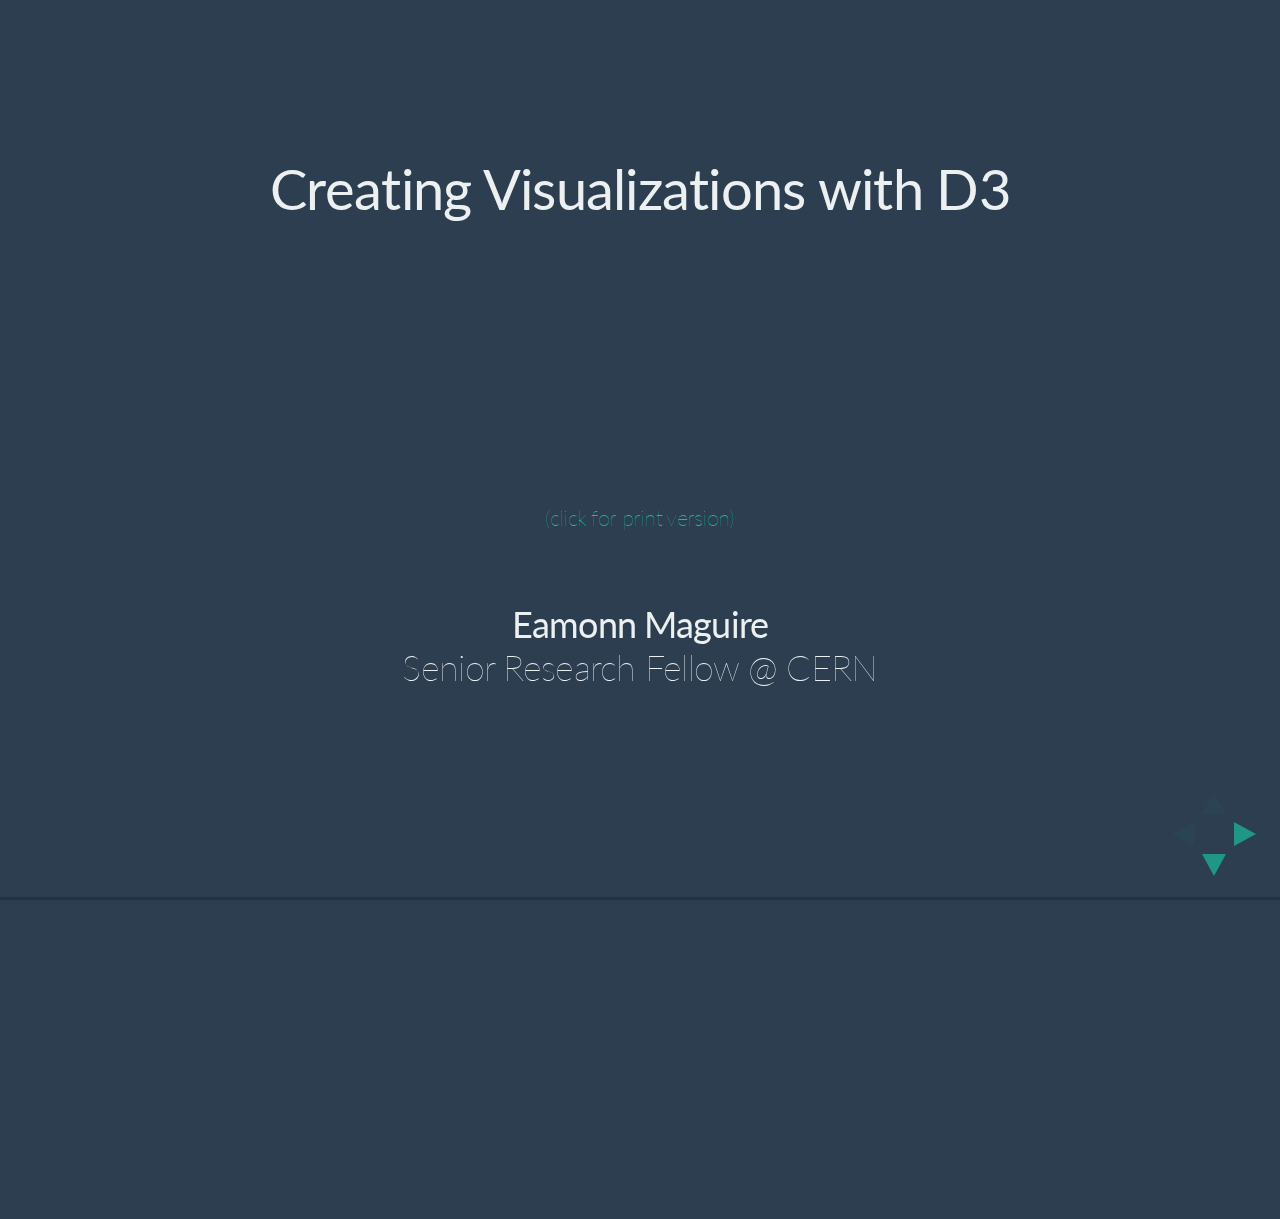
==== index.html @ dde750b1 "lots of refactoring on old javascript so that its 'modularised'." ====
<!DOCTYPE html>
<html lang="en" xmlns="http://www.w3.org/1999/html">

<head>
    <meta charset="utf-8">

    <title>Visual Analytics - Lecture 2</title>

    <meta name="viewport" content="width=device-width, initial-scale=1.0, maximum-scale=1.0, user-scalable=no">

    <link rel="stylesheet" href="assets/css/reveal.min.css">
    <link rel="stylesheet" href="assets/css/default.css" id="theme">
    <link rel="stylesheet" href="assets/css/zenburn.css">
    <link rel="stylesheet" href="assets/css/vis.style.css">


    <style type="text/css">
        .axis {
            fill: none;
            stroke: #ff2f1;
            stroke-width: 1px;
        }

        text {
            stroke: none;
            fill: #fff;
            font-size: 9px;
        }

        .label {
            fill: #414241;
        }

        .node {
            cursor: pointer;
        }

        .selected {
            stroke: #ff2f1;
            stroke-width: 1px;
        }

        .dot {
            cursor: pointer;
        }

        p {
            font-size: .8em;
        }

    </style>
</head>

<body>
<div class="reveal">
    <div class="slides">
        <section>
            <section id="start">
                <h3>Creating Visualizations with D3
                </h3>

                <div id="slide1_graph" style="width: 500px; height: 270px; margin: 0 auto;">
                </div>

                <p id="click-for-print"><a href="lecture.html?print-pdf" target="_new"><small>(click for print version)</small></a></p>
                <div>
                    <br>
                </div>
                <div>Eamonn Maguire
                    <p>Senior Research Fellow @ CERN</p>
                </div>

            </section>

            <section>
                <h3>Who am I?</h3>

                <div style="font-size:0.8em">
                    <div style="width:100%;">
                        <img src="http://www.oerc.ox.ac.uk/sites/default/files/styles/person/public/people/eamonn.jpg?itok=tiOc0xrj">

                        <p><b>Eamonn Maguire</b></p>

                        <p>BSc Computer Science, MRes Bioinformatics, DPhil in Computer Science</p>

                        <p style="font-weight: lighter;">Previously at EMBL-EBI and Oxford University</p><br/>
                        <p style="font-weight: lighter;">Have a design consultancy company called Antarctic Design</p>
                    </div>
                </div>
            </section>
        </section>
        <section id="outline">
            <h3>Outline</h3>

                <br/>

                <div class="pull-left" style="width: 48%; text-align: left">
                    <h3 class="absolute-element">
                        Some basics</h3>
                    <br/>
                    <ul>
                        <li>What is D3?</li>
                        <li>Getting started with HTML, CSS, JS, and SVG</li>
                        <li>Debugging</li>
                    </ul>
                </div>

                <div class="pull-right" style="width: 48%; text-align: left">
                    <h3>More Advanced</h3>
                    <br/>
                    <ul>
                        <li>D3.js - Fundamentals</li>
                        <li>Loading Data</li>
                        <li>Processing Data</li>
                        <li>Zooming, Brushing, Linking</li>
                        <li>Multidimensional Data Vis</li>
                        <li>Network Vis</li>
                        <li>Geo Vis</li>
                    </ul>

                </div>

        </section>
        <section id="whatis-d3">
            <h3>Introducing D3</h3>

            <div style="text-align: left;">
                <p>D3 (Data-Driven Documents):</p>
                <ul>
                    <li>A JavaScript library that utilizes SVG, HTML, and CSS for creating data visualization on the
                        web
                    </li>
                    <li>Created by <a href="http://bost.ocks.org/mike/" target="_blank">Mike Bostock</a>, <a
                            href="http://vadim.ogievetsky.com/" target="_blank">Vadim Ogievetsky</a>, and <a
                            href="http://homes.cs.washington.edu/~jheer/" target="_blank">Jeff Heer</a></li>
                    <li>With D3, you can:</li>
                    <ul>
                        <li>Easily load your data into the browser</li>
                        <li>Inspect and manipulate your data through the Document Object Model (DOM)</li>
                        <li>Include interaction and animation in your visualization easily</li>
                    </ul>
                    <li>Download the latest version of D3 (<a href="http://d3js.org/"
                                                              target="_blank">http://d3js.org/</a>)
                    </li>
                </ul>
            </div>
        </section>
        <section id="gettingstarted-html">
            <section>
                <h3>Getting Started: HTML</h3>

                <div style="text-align: left;">
                    <p>HTML (Hypertext Markup Language):</p>
                    <ul>
                        <li>Is used to structure content for web browsers</li>
                        <li>Saved as plain text file with <i>.html</i> extension</li>
                        <li>Many different revisions of the HTML standard</li>
                        <li>HTML5 is the current revision</li>
                        <li>The DOCTYPE declaration defines the document type:
                            <ul>
                                <li><code>&lt;!DOCTYPE html&gt;</code> is the doctype for HTML5</li>
                            </ul>
                        </li>
                        <li>"Mark up" content to specify <i>semantic structure</i> by adding <i>tags</i> to create
                            <i>elements</i>
                        </li>
                    </ul>
                </div>
            </section>
            <section>
                <h3>HTML Elements and Attributes</h3>

                <div style="text-align: left;">
                    <ul>
                        <li>Elements are entities for structuring the HTML documents</li>
                        <li>Most of the elements are defined with a <i>start tag</i>, an <i>end tag</i>, and the content
                            in between
                        </li>
                    </ul>
                    <pre><code data-trim>&lt;element&gt;Content in between&lt;/element&gt; &lt;!-- Element with closing
                        tag --&gt;</code></pre>
                    <ul>
                        <li>For example:</li>
                    </ul>
                    <pre><code data-trim>&lt;h1&gt;Hello World!&lt;/h1&gt;</code></pre>
                    <ul>
                        <li>Elements can have attributes to provide extra information about them</li>
                        <li>The attributes are defined in the <i>start tag</i> and are in <i>name</i>/<i>value</i>
                            pairs:
                            <b>name = "value"</b></li>
                        <li>For example:</li>
                    </ul>
                    <pre><code data-trim>&lt;h1 class="myStyle"&gt;Hello World!&lt;/h1&gt;</code></pre>
                </div>
            </section>
            <section>
                <h3>Example: HTML</h3>
    <pre><code data-trim style="max-height: 100%">&lt;!DOCTYPE html&gt;
&lt;html&gt;
&lt;!-- The content between the &lt;html&gt; and &lt;/html&gt; describes the web page --&gt;
&lt;head&gt;
    &lt;!-- &lt;head&gt;&lt;/head&gt; handles all the head elements --&gt;
    &lt;!-- &lt;head&gt;&lt;/head&gt; also provides the information about the page --&gt;
    &lt;!-- Tags that can be inside &lt;head&gt; element: &lt;title&gt;, &lt;style&gt;, &lt;meta&gt;, &lt;link&gt;,
    &lt;script&gt;, &lt;noscript&gt;, &lt;base&gt; --&gt;
    &lt;!-- &lt;title&gt;&lt;/title&gt; gives the title of the page --&gt;
    &lt;title&gt;Visual Analytics&lt;/title&gt;
&lt;/head&gt;
&lt;body&gt;
    &lt;!-- The content between the &lt;body&gt; and &lt;/body&gt; is the visible page content --&gt;
    &lt;h1&gt;Visual Analytics&lt;/h1&gt;
    &lt;p class="desc"&gt;Examples of &lt;em&gt;visualisation&lt;/em&gt;:&lt;/p&gt;
    &lt;!-- Valid class or id: Must start with a letter and can be followed by letter, digits, hypens, and underscores --&gt;
    &lt;div id="iAmUnique1" class="desc"&gt;
        &lt;ul&gt;
            &lt;li&gt;Parallel coordinates&lt;/li&gt;
            &lt;li&gt;Scatter plots&lt;/li&gt;
        &lt;/ul&gt;
    &lt;/div&gt;
&lt;/body&gt;
&lt;/html&gt;</code></pre>
            </section>
            <section>
                <h3>Example: HTML</h3>
                <img src="assets/img/gettingStartedHtml.png" height="450px"/>
            </section>
        </section>
        <section id="gettingstarted-dev-tools">
            <section>
                <h3>Getting Started: Developer Tools</h3>

                <div style="text-align: left;">
                    <ul>
                        <li>Nowadays, every modern-day browser has built-in developer tools</li>
                        <li>Examples: Chrome, Firefox, Safari, etc.</li>
                        <li>Can view source code of an HTML page by right-click on the page then select <i>View page
                            source</i>
                            (e.g. Chrome and Safari)
                        </li>
                        <li>See the DOM by the <i>inspecting</i> the element</li>
                        <li>For example in Chrome or Safari, right-click on the page then select <i>Inspect element</i>
                        </li>
                    </ul>
                </div>
            </section>
            <section>
                <h3>Example: Developer Tools</h3>
                <img src="assets/img/developer-tool.png" height="770px"/>
            </section>
        </section>
        <section id="gettingstarted-dom">
            <section>
                <h3>Getting Started: DOM</h3>

                <div>
                    <p style="text-align: left;">DOM (Document Object Model):</p>

                    <div style="text-align: left;">
                        <ul>
                            <li>Hierarchical structure of HTML</li>
                            <li>Each pair of bracketed tags is an <i>element</i></li>
                            <li>Refer to elements' relative relationships to each other in terms of: parent, child,
                                sibling,
                                ancestor and descendant
                            </li>
                            <li>In the previous example:</li>
                            <ul>
                                <li><code>body</code> is the parent element to its children - <code>h1</code>,
                                    <code>p</code> and
                                    <code>div</code> (which are siblings to each other)
                                </li>
                                <li>And all elements are descendants of <code>html</code></li>
                            </ul>
                        </ul>
                    </div>
                </div>
            </section>
            <section>
                <h3>Example: DOM</h3>
                <img src="assets/img/gettingStartedDom.png" height="650px"/>
            </section>
        </section>
        <section id="gettingstarted-css">
            <section>
                <h3>Getting Started: CSS</h3>

                <div style="text-align: left;">
                    <p>CSS (Cascading Style Sheets):</p>
                    <ul>
                        <li>The visual representation of the document structure</li>
                        <li>Consists of <i>selectors</i> and <i>properties</i></li>
                    </ul>
<pre><code data-trim>selector {
    property: value;
}

selectorA, selectorB {
    property: value;
}</code></pre>
                    <ul>
                        <li>For example:</li>
                    </ul>
      <pre><code data-trim>p {
    font-size: 24px;
}

h1, .desc {
    color: #F179D1;
    font-weight: bold;
}</code></pre>
                </div>
            </section>
            <section id="css-selectors">
                <h3>CSS-Style Selectors</h3>

                <p style="text-align: left;"><b>Type selectors</b>: match DOM elements with the same name</p>
                <pre><code data-trim>p /* Selects all paragraphs */</code></pre>
                <p style="text-align: left;"><b>Descendant selectors</b>: match elements contained by another elements
                </p>
                <pre><code data-trim>div p /* Selects p elements contained in a div */</code></pre>
                <p style="text-align: left;"><b>Class selectors</b>: match elements of any type assigned to a specific
                    class</p>
					<pre><code data-trim>
.desc /* Selects elements with class "desc" */
.desc.highlight /* Selects hightlighted desc */</code></pre>
                <p style="text-align: left;"><b>ID selectors</b>: match the element with the specific ID</p>
                <pre><code data-trim>#iAmUnique1 /* Selects element with ID "iAmUnique1" */</code></pre>
                <p style="text-align: left;"><b>Combination</b>: combined to target specific elements</p>
                <pre><code data-trim>div.desc /* Selects divs with class "desc" only */</code></pre>
            </section>
            <section id="referencing-styles-1">
                <h3>Referencing Styles</h3>

                <div style="text-align: left;">
                    <p>Three ways to apply CSS styles rules to <b>HTML</b> document:</p>
                    <ul>
                        <li>Embed the CSS in the HTML</li>
                    </ul>
      <pre><code data-trim>
&lt;head&gt;
    &lt;style type="text/css"&gt;
        h1 { font-size: 16px; }
    &lt;/style&gt;
&lt;/head&gt;</code></pre>
                    <ul>
                        <li>For example:</li>
                    </ul>
<pre><code data-trim style="max-height: 100%">&lt;!DOCTYPE html&gt;
&lt;html&gt;
    &lt;head&gt;
        &lt;title&gt;Visual Analytics&lt;/title&gt;
        &lt;!-- Embedding the CSS in the HTML --&gt;
        &lt;style type="text/css"&gt;
            h1 { font-size: 16px; }
        &lt;/style&gt;
    &lt;/head&gt;

    &lt;body&gt;
        &lt;h1&gt;Visual Analytics&lt;/h1&gt;
    &lt;/body&gt;
&lt;/html&gt;</code></pre>
                </div>
            </section>
            <section id="referencing-styles-2">
                <h3>Referencing Styles</h3>

                <div style="text-align: left;">
                    <p>Three ways to apply CSS styles rules to <b>HTML</b> document:</p>
                    <ul>
                        <li>Reference an external stylesheet from the HTML</li>
                    </ul>
        <pre><code data-trim>
&lt;head&gt;
    &lt;link rel="stylesheet" href="style.css"&gt;
&lt;/head&gt;</code></pre>
                    <ul>
                        <li>For example:</li>
                    </ul>
<pre><code data-trim style="max-height: 100%">&lt;!DOCTYPE html&gt;
&lt;html&gt;
    &lt;head&gt;
        &lt;title&gt;Visual Analytics&lt;/title&gt;
        &lt;!-- Reference an external stylesheet from the HTML --&gt;
        &lt;link rel="stylesheet" href="style.css"&gt;
    &lt;/head&gt;
    &lt;body&gt;
        &lt;h1&gt;Visual Analytics&lt;/h1&gt;
    &lt;/body&gt;
&lt;/html&gt;</code></pre>
                </div>
            </section>
            <section id="referencing-styles-3">
                <h3>Referencing Styles</h3>

                <div style="text-align: left;">
                    <p>Three ways to apply CSS styles rules to <b>HTML</b> document:</p>
                    <ul>
                        <li>Attach inline styles</li>
                    </ul>
                    <pre><code data-trim>&lt;h1 style="color: red; font-size: 24px;"&gt;An example of inline style&lt;/h1&gt;</code></pre>
                    <ul>
                        <li>For example:</li>
                    </ul>
<pre><code data-trim style="max-height: 100%">&lt;!DOCTYPE html&gt;
&lt;html&gt;
    &lt;head&gt;
        &lt;title&gt;Visual Analytics&lt;/title&gt;
    &lt;/head&gt;
    &lt;body&gt;
        &lt;!-- Attach inline styles --&gt;
        &lt;h1 style="color: red; font-size: 24px;"&gt;Visual Analytics&lt;/h1&gt;
    &lt;/body&gt;
&lt;/html&gt;</code></pre>
                </div>
            </section>
        </section>
        <section id="gettingstarted-svg">
            <section>
                <h3>Getting Started: SVG</h3>

                <div>
                    <p style="text-align: left;">
                        SVG (Scalable Vector Graphics):</p>

                    <div style="text-align: left;">
                        <ul>
                            <li>A text-based image format that is defined using markup code same as HTML</li>
                            <li>You can include SVG code directly inside any HTML document or</li>
                            <li>Insert it dynamically into the DOM using JavaScript</li>
                            <li>SVG is <b>XML-based</b> therefore all elements must have a closing tag:</li>
                        </ul>
            <pre><code data-trim>&lt;element&gt;&lt;/element&gt; &lt;!-- Element with closing tag --&gt;
&lt;element/&gt; &lt;!-- Element with self-closing tag --&gt;
            </code></pre>
                        <ul>
                            <li>Coordinate system starts at the top-left corner</li>
                        </ul>
                        <svg xmlns="http://www.w3.org/2000/svg" width="600" height="160">
                            <marker id="triangle"
                                    viewBox="0 0 10 10" refX="0" refY="5"
                                    markerUnits="strokeWidth"
                                    markerWidth="4" markerHeight="3"
                                    orient="auto" fill="gray">
                                <path d="M 0 0 L 10 5 L 0 10 z"/>
                            </marker>
                            <svg x="0" y="0">
                                <g transform="translate(100, 10)">
                                    <rect x="10" y="10" width="500" height="150" stroke-width="1" stroke="black"
                                          fill="white"></rect>
                                    <line x1="25" y1="25" x2="450" y2="25" stroke="gray" marker-end="url(#triangle)"
                                          stroke-width="3"></line>
                                    <line x1="25" y1="25" x2="25" y2="120" stroke="gray" marker-end="url(#triangle)"
                                          stroke-width="3"></line>
                                    <circle cx="25" cy="25" r="5" fill="red"></circle>
                                    <text x="30" y="40" font-family="serif" font-size="16" fill="black">0,0</text>
                                </g>
                            </svg>
                        </svg>
                    </div>
                </div>
            </section>
            <section>
                <h3>SVG Elements and Shapes</h3>

                <div style="text-align: left;">
                    <ul>
                        <li>An SVG image begins with <code>&lt;svg&gt;</code> element</li>
                        <li>The width and height of the SVG image can be defined by the width and height attributes</li>
                    </ul>
                    <ul>
                        <li>A simple SVG example:</li>
                    </ul>
                    <br><pre><code data-trim>&lt;svg width="100%" height="100%"&gt;
&lt;rect x="85" y="5" width="40" height="40" fill="rgba(255, 0, 0, 1.0)"&gt;&lt;/rect&gt;
&lt;/svg&gt;</code></pre>
                    <svg width="100%" height="100%">
                        <rect x="50" y="10" width="400" height="120" stroke-width="1" stroke="black"
                              fill="white"></rect>
                        <rect x="100" y="25" width="40" height="40" fill="rgba(255, 0, 0, 1.0)"></rect>
                    </svg>
                </div>
            </section>
            <section>
                <h3>SVG Elements and Shapes</h3>

                <div style="text-align: left;">
                    <ul>
                        <li>Some of the pre-defined shapes in SVG:
                            <ul>
                                <li>Rectangle <code>&lt;rect&gt;</code></li>
                                <li>Circle <code>&lt;circle&gt;</code></li>
                                <li>Ellipse <code>&lt;ellipse&gt;</code></li>
                                <li>Line <code>&lt;line&gt;</code></li>
                                <li>Polyline <code>&lt;polyline&gt;</code></li>
                                <li>Polygon <code>&lt;polygon&gt;</code></li>
                                <li>Path <code>&lt;path&gt;</code></li>
                            </ul>
                        </li>
                        <li>SVG also renders text using <code>&lt;text&gt;</code> element</li>
                        <li>You can group together your SVG shapes using <code>&lt;g&gt;</code> element</li>
                    </ul>
                </div>
            </section>

            <section>
                <h3>Styling SVG Elements and Shapes</h3>

                <div style="text-align: left;">
                    <ul>
                        <li>Default style is black fill with no stroke</li>
                        <li>You can use SVG properties such as <code>fill</code>, <code>stroke</code> and
                            <code>opacity</code> to
                            style your SVG elements and shapes
                        </li>
                        <li>For example using inline styles:</li>
                    </ul>
                    <pre><code>&lt;rect x="85" y="5" width="40" height="40" fill="red" stroke="blue" stroke-width="5" /&gt;</code></pre>
                    <ul>
                        <li>Or through the CSS approach:</li>
                    </ul>
                    <pre><code>&lt;rect x="85" y="5" width="40" height="40" class="mySvgStyle" /&gt;</code></pre>
      <pre><code>.mySvgStyle {
    fill: red;
    stroke: blue;
    stroke-width: 5;
}</code></pre>
                </div>
            </section>
            <section>
                <h3>Example: SVG</h3>

                <div style="text-align: left;">
                    <svg width="800" height="220">
                        <rect x="250" y="10" width="500" height="200" stroke-width="1" stroke="black"
                              fill="white"></rect>
                        <g transform="scale(3) translate(100, 10)">
                            <circle cx="25" cy="25" r="20" fill="rgba(127, 201, 127, 0.7)"
                                    stroke="rgba(127, 201, 127, 0.5)"
                                    stroke-width="5"></circle>
                            <ellipse cx="65" cy="25" rx="35" ry="15" fill="rgba(190, 174, 212, 0.7)"
                                     stroke="rgba(190, 174, 212, 0.5)" stroke-width="5"></ellipse>
                            <rect x="85" y="5" width="40" height="40" fill="rgba(253, 192, 134, 0.7)"
                                  stroke="rgba(253, 192, 134, 0.5)" stroke-width="5"></rect>
                        </g>
                    </svg>
                    <br><pre><code data-trim>&lt;svg width="800" height="220"&gt;
    &lt;!-- The order when the elements are called determines the ordering of the objects --&gt;
    &lt;rect x="250" y="10" width="500" height="200" stroke-width="1" stroke="black" fill="white"&gt;&lt;/rect&gt;
    &lt;!-- &lt;g&gt; groups the shapes together allowing you to transform and style the whole group as a single shape --&gt;
    &lt;g transform="scale(3) translate(100, 10)"&gt;
        &lt;circle cx="25" cy="25" r="20" fill="rgba(127, 201, 127, 0.7)" stroke="rgba(127, 201, 127, 0.5)" stroke-width="5"&gt;&lt;/circle&gt;
        &lt;ellipse cx="65" cy="25" rx="35" ry="15" fill="rgba(190, 174, 212, 0.7)" stroke="rgba(190, 174, 212, 0.5)" stroke-width="5"&gt;&lt;/ellipse&gt;
        &lt;rect x="85" y="5" width="40" height="40" fill="rgba(253, 192, 134, 0.7)" stroke="rgba(253, 192, 134, 0.5)" stroke-width="5"&gt;&lt;/rect&gt;
    &lt;/g&gt;
&lt;/svg&gt;</code></pre>
                </div>
            </section>
        </section>
        <section id="gettingstarted-js">
            <section>
                <h3>Getting Started: JavaScript</h3>

                <div style="text-align: left;">
                    <ul>
                        <li>Scripting language for manipulating the DOM after a page has been loaded in the browser</li>
                        <li>Type the code directly in the JavaScript console or</li>
                        <li>Load the script to the browser using a web page</li>
                        <li>Two ways to reference the scripts:</li>
                        <ul>
                            <li>Directly in the HTML, between two <code>script</code> tags</li>
                        </ul>
            <pre><code data-trim>&lt;body&gt;
    &lt;script type="text/javascript"&gt;
        alert("Hello, world!");
    &lt;/script&gt;
&lt;/body&gt;</code></pre>
                        <ul>
                            <li>Stored in a separate file with a <i>.js</i> suffix, and then referenced in the HTML</li>
                        </ul>
            <pre><code data-trim>&lt;head&gt;
    &lt;title&gt;Page Title&lt;/title&gt;
    &lt;script type="text/javascript" src="script.js"&gt;&lt;/script&gt;
&lt;/head&gt;</code></pre>
                    </ul>
                </div>
            </section>
            <section>
                <h3>Example: JavaScript</h3>
      <pre><code data-trim style="max-height: 100%">/* Declaring a variable of an array of objects */
var myChocolate = [
    {"type": "milk", "cocoa_butter": 15, "quantity": 13 },
    {"type": "sweet", "cocoa_butter": 18, "quantity": 8 }];

/* A function to loop through the array and display the cocoa butter content */
function displayCocoaButter() {
    var index;
    // Loop through the array of objects
    for (index = 0; index < myChocolate.length; index++) {
        /* Create a &lt;p&gt; element */
        var _p = document.createElement("p");
        /* Get the cocoa butter content and add it to the &lt;text&gt; node */
        var _text = document.createTextNode("Cocoa butter content: " + myChocolate[index].cocoa_butter);
        /* Add the created &lt;text&gt; node to the &lt;p&gt; element */
        _p.appendChild(_text);
        /* Add the created &lt;p&gt; element to &lt;body&gt; */
        document.body.appendChild(_p);
    }
}</code></pre>
            </section>
            <section>
                <h3>Example: JavaScript</h3>
                <img src="assets/img/gettingStartedJavaScript.png" height="450px"/>
            </section>

            <section id="js-style">
                <h4>JavaScript Code Style tips</h4>

                <p class="text-small">
                    Generally, I write my code using the 'module' pattern.

<pre><code data-trim style="max-height: 100%">/* visualization module */
var visualization = (function(){
    /* Everything here is private */
    var draw_circles = function(options){// do stuff};
    var draw_rectangles = function(options){// do stuff};

    /* Everything in the return is public, so this is your API */
    return {
        do_vis: function(placement, data_url, options) {
            // my code
        }
    }
})()

/* Call the method */
visualization.do_vis('#myCanvas', '/api/genomes/get?id=1', {'width':100, 'height':100});
/* No one can access your private methods, so the only method you need to ensure always works and stays consistent are your public methods */

</code></pre>
                </p>
            </section>
        </section>

        <section id="d3-fund">
            <h3>D3.js Fundamentals</h3>

        </section>


        <section id="letsdraw">

            <section id="letsdraw-1">
            <h3>Drawing shapes using D3</h3>

            <div class="example-container">
                <div id="dot-plot-1" class="canvas pull-left"></div>
                <div class="explanation pull-right">
      <pre><code data-trim style="max-height: 100%">
var svg = d3.select(placement).append("svg")
    .attr("width", width)
    .attr("height", height)
    .append("g");

svg.append("circle")
    .style("fill", "#27aae1")
    .attr("cx", 40)
    .attr("cy", 50)
    .attr("r", 15);

svg.append("path")
    .attr("d", d3.svg.symbol().size(200).type("cross"))
    .style("fill", "#27aae1")
    .attr("transform", "translate(90,50)");
    ....
</code></pre>
    </div>
            </div>
    </section>

            <section id="letsdraw-rect">
                <h3>Rectangles</h3>

<pre><code>var svg = d3.select("div_id").append("svg").attr({'width':200, 'height':200});
svg.append("rect")
    .attr({'width': 30, 'height':30, 'x': 10, 'y': 10})
    .style({"fill":"white"});
</code></pre>

                <div id="canvas-rectangles" class="canvas">

                </div>
            </section>


            <section id="letsdraw-lines">
                <h3>Lines</h3>

                <ul style="font-size: 16px; list-style: none" class="pull-left">
                    <li>linear
                        <div id="d3-line-linear" style="height: 50px; width: 100px"></div>
                    </li>

                    <li>basis
                        <div id="d3-line-basis" style="height: 50px; width: 100px"></div>
                    </li>

                    <li>basis-open
                        <div id="d3-line-basis-open" style="height: 50px; width: 100px"></div>
                    </li>

                    <li>basis-closed
                        <div id="d3-line-basis-closed" style="height: 50px; width: 100px"></div>
                    </li>


                    </ul>

                <ul style="font-size: 16px; list-style: none" class="pull-left">

                    <li>step-before
                        <div id="d3-line-stepb" style="height: 50px; width: 100px"></div>
                    </li>

                    <li>step-after
                        <div id="d3-line-stepa" style="height: 50px; width: 100px"></div>
                    </li>



                    <li>bundle
                        <div id="d3-line-bundle" style="height: 50px; width: 100px"></div>
                    </li>
                </ul>

                <ul style="font-size: 16px; list-style: none" class="pull-left">
                    <li>cardinal
                        <div id="d3-line-cardinal" style="height: 50px; width: 100px"></div>
                    </li>


                    <li>cardinal-open
                        <div id="d3-line-cardinal-open" style="height: 50px; width: 100px"></div>
                    </li>

                    <li>cardinal-closed
                        <div id="d3-line-cardinal-closed" style="height: 50px; width: 100px"></div>
                    </li>


                </ul>


                <div class="pull-right" style="width: 500px">
                <pre><code>
var line = d3.svg.line()
    .interpolate("basis") // there are many different interpolators
    .x(function (d) {
        return d.x;
    })
    .y(function (d) {
        return d.y;
    });

var svg = d3.select("#canvas-id").append("rect").attr({'width':200, 'height': 200'});
svg.append("path")
    .attr("d", line([{x:0, y:10}, {x:20, y:10}, {x:40, y:40}, {x:60, y:60}]))
    .style({'stroke': 'white', 'stroke-width': 2, 'stroke-linecap': 'round'});

                </code></pre>
                </div>
            </section>

            <section id="letsdraw-ex">
                <h3>Exercise 1</h3>
                <p>Your first exercise.<br/>Draw a house, cat, dog, cell, whatever you want with d3 using rect, circle, path, lines.</p><br/>
                <p>Prize for the most original :)</p>
            </section>

        </section>

        <section id="data-joins">
            <section id="enter-s1">
                <h3>D3: Data Joins</h3>

                <p style="font-size: .8em">Through this piece of code, we can draw a circle. But just one.</p>

                <div id="enter-example-1" class="canvas pull-left"></div>
                <div class="explanation pull-right">
        <pre><code>var svg = d3.select("body").append("svg")
    .attr("width", 400)
    .attr("height", 400)
    .append("g");

svg.append("circle")
    .attr("r", 20)
    .attr("cx", 30)
    .attr("cy", 40)
    .style("fill", "#27aae1");</code></pre>
                </div>
            </section>
            <section id="enter-s2">
                <div id="enter-example-2" class="canvas pull-left"></div>
                <p style="font-size: .8em">But what if we want to draw a circle for every data point?</p>

                <div class="explanation pull-right">
    <pre><code>
var svg = d3.select("body").append("svg")
    .attr("width", 400)
    .attr("height", 400)
    .append("g");

var data = [{x:160, y:190}, {x:30, y:200}, {x:300, y:100}];

svg.selectAll("data-circle").data(data)
    .enter().append("circle")
    .attr("r", 10)
    .attr("cx", function(d) {
        return d.x;
    }).attr("cy", function(d) {
        return d.y;
    }).style("fill", "#F179D1");
    </code></pre>
                </div>
            </section>
            <section id="enter-3">
                <div class="pull-left" style="width:300px">
        <pre><code>
svg.selectAll("data-circle")
    .data(data)
    .enter()
    .append("circle")
    .attr("r", 10)
    .attr("cx", function(d) {
        return d.x;
    })
    .attr("cy", function(d) {
        return d.y;
    })
    .style("fill", "#F179D1");
        </code></pre>
                </div>

                <div class="pull-right" style="width: 600px; text-align: left">
                    <pre><code>svg.selectAll("circle")</code></pre>

                    <p style="font-size: .7em;">How can I select something that doesn't yet exist?</p>

                    <p style="font-size: .7em;">In D3, we are saying <span style="color:#27aae1; font-weight: lighter">"I want all circles to correspond to data"</span>
                        and <span
                                style="color:#27aae1; font-weight: lighter">there will be one circle per data item</span>.
                    </p>


                    <p style="font-size: .7em;">We set the radius of the circle with a value of <span
                            style="color: #27aae1">10</span>.</p>
                    <pre><code>.attr("r", 10)</code></pre>

                    <p style="font-size: .7em;">Here we take the <span style="color: #27aae1">data</span>, <span
                            style="color: #27aae1">enter</span> it and <span style="color: #27aae1">append</span>
                        circles items for each data item.
                    <pre><code>.data(data).enter()</code></pre>
        <pre><code>var data = [{x:160, y:190}, {x:30, y:200}, {x:300, y:100}];
            // d.y accesses the y variable of each data item d
            attr("cy", function(d) { return d.y;})</code></pre>
                    <p style="font-size: .7em;">We can access each individual data item property using a function which
                        can pass through a data element <span style="color: #27aae1">d</span>.
                    </p>
                </div>
            </section>

            <section id="enter-4">
                <h3>The Enter/Update/Exit Pattern</h3>
                <img src="assets/img/d3-enter-exit.png" alt="Enter-Exit-Update" width="600"
                     style="background: none; border: none; box-shadow: none"/>
            </section>

            <section id="enter-5">
                <h3>Enter/update pattern</h3>

                <div class="pull-left" style="width:450px">
        <pre><code data-trim style="max-height: 100%">
var svg = d3.select(placement).append("svg")
    .attr("width", width)
    .attr("height", height)
    .append("g");

update([{x:30, y:60}]);


function update(data) {
    var rect = enter_svg.selectAll("rect")
        .data(data);

    rect.enter().append("rect")
        .style("fill", "#fff")
        .attr("height", 20)
        .attr("width", 0)
        .transition()
           .attr("width", 25);

    rect.attr("x", function(d) { return d.x; })
        .attr("y", function(d) { return d.y; });

    rect.exit().attr("width", 25).transition()
        .attr("width", 0)
        .remove();
}
        </code></pre>
                </div>
                <div class="pull-right" style="width: 500px; text-align: left; font-size: .8em">
                    <div id="update-pattern"></div>
                    We want to:
                    <ul>
                        <li>tell d3 to assign data to rectangle objects;</li>
                        <li>enter our data;</li>
                        <li>update the data that's changed; and</li>
                        <li>exit the join</li>
                    </ul>



                    <div id="enter-example-3" class="canvas"></div>
                </div>
            </section>

            <section id="enter-6">
                <h3>How does D3 know what changed?</h3>
                <div class="pull-left" style="width:450px">
        <pre><code data-trim style="max-height: 100%">
var data = [{id: 1, x: 160, y: 190}, {id: 2, x: 30, y: 200}, {id: 3, x: 200, y: 100}];

var svg = d3.select(placement + " svg g");
    var rect = svg.selectAll("rect")
        .data(data, function(d) {
            return d.id;
        });

    rect.enter().append("rect")
        .style("fill", "#fff")
        .attr("height", 20)
        .attr("width", 0)
        .transition()
            .attr("width", 25);

    rect.attr("x", function (d) {
        return d.x;
    })
    .attr("y", function (d) {
        return d.y;
    });

    rect.exit().attr("width", 25).transition()
        .attr("width", 0)
        .remove();

        </code></pre>
                    </div>

                <div class="pull-right" style="width:450px">
                    <p class="text-small">In the previous example, d3 just looks at the index of the items in the array.</p>
                    <p class="text-small">This is fine, but not enough for more complex use cases where we normally want to provide our own index.</p>
                </div>

        </section>

        </section>


        <section id="plottingdata">
            <h3>An example: Plotting some data</h3>
  <pre><code>var data = [
      {x: 10.0, y: 9.14},
      {x: 15.0, y: 18.14},
      {x: 13.0, y: 28.74},
      {x: 49.0, y: 35.77},
      {x: 11.0, y: 9.26},
      {x: 23.0, y: 18.10},
      {x: 43.0, y: 16.13},
      {x: 65.0, y: 13.10},
      {x: 12.0, y: 19.13},
      {x: 30.0, y: 70.26},
      {x: 25.0, y: 40.74}
      ];</code></pre>

            <p>Data is just an array of dictionary objects.</p>

            <p>Let's plot it...</p>
        </section>
        <section id="basicplot-container">
        <section id="basicplot">
            <h3>First step: plot the data</h3>

            <div class="example-container">
                <div id="dot-plot-2" class="canvas pull-left"></div>
                <div class="explanation pull-right">
    <pre><code>var svg = d3.select(placement).append("svg")
    .attr("width", width)
    .attr("height", height)
    .append("g");

svg.selectAll("circle")
    .data(data)
    .enter().append("circle")
    .attr("class", "dot")
    .attr("cx", function (d) {
        return d.x;
    })
    .attr("cy", function (d) {
        return d.y;
    })
    .attr("r", 5);</code></pre>
                </div>

                <div class="cf"></div>
                <p style="font-size: .8em">Fantastic...but this wouldn't work well if we had X/Y coordinates greater
                    than our
                    canvas size.</p>
            </div>
        </section>
        <section id="exercise-2">
            <h3>Exercise 2</h3>

            <p class="text-small">2.1 - Create a function to load in data from an array, and display circles to represent each point.</p>
            <p class="text-small">2.2 - Allow for updates to the displayed data (pass in a new array).</p>

            <!--<br/>-->
            <!--Tip-->
            <!--<br/>-->
<!--<pre><code>setInterval(-->
    <!--function(){-->
    <!--//updatecode-->
    <!--},-->
    <!--2000) // run this function ever 2000 milliseconds-->
<!--</code></pre>-->
        </section>
        </section>
        <section id="scales">

            <section id="scale-1">
                <h3>Enter Scales...</h3>

                <p>“Scales are functions that map from an input domain to an output range.” Mike Bostock</p>

            </section>

            <section id="scale-quantitative">
                <ol style="list-style: none">
                    <li>Quantitative (see <a href="https://github.com/mbostock/d3/wiki/Quantitative-Scales" target="_blank">here
                        for details</a>)

                        <ol style="margin-left: 90px">
                            <li>Linear
<pre><code>var myScale = d3.scale.linear().domain([0, 1000]).range([0, 100]);
myScale(100); // will output 10</code></pre>
                            </li>
                            <li>Log
<pre><code>var myScale = d3.scale.log().domain([1, 1000]).range([0, 100]);
myScale(100); // will output 66.67</code></pre>
                            </li>
                            <li>Power (creates)
<pre><code>var myScale = d3.scale.pow().domain([1, 1000]).range([0, 100]).exponent(0.5);
myScale(100); // will output 29.39</code></pre></li>
                            <li>Identity

<pre><code>var myScale = d3.scale.pow().domain([1, 1000]).range([0, 100]).exponent(0.5);
myScale(100); // will output 29.39</code></pre></li>
                        </ol>
                    </li>
                </ol>
            </section>

            <section id="scale-other">
                <h3>Other functions</h3>
<pre><code>myScale.nice(); // rounds the first and last value of the domain
myScale.clamp([true]); // ensures that values passed through larger than the domain keep within the range.
myScale.invert(); // for a value in the range, outputs the equivalent domain values
</code></pre>
            </section>

            <section id="scale-quantize">
                <ol style="list-style: none">
                    <li>Quantize
                        <p class="text-small">Much like linear scales but with a discrete range (see <a href="https://github.com/mbostock/d3/wiki/Quantitative-Scales#quantize-scales" target="_blank">here
                            for details</a>).</p>
<pre><code>var myScale = d3.scale.quantize().domain([0, 1]).range(['b', 'i', 'o', 'v', 'i', 's']);
myScale('0'); // will output 'b'

myScale.invertExtent('s'); // returns [0.8333, 1]
</code></pre>
                    </li>

                    <li>Quantile
                        <p class="text-small">Same as quantize, but input domain is assumed to be discrete (see <a href="https://github.com/mbostock/d3/wiki/Quantitative-Scales#quantize-scales" target="_blank">here
                            for details</a>).</p>
<pre><code>var myScale = d3.scale.quantile().domain([0, 1]).range(['b', 'i', 'o', 'v', 'i', 's']);
    myScale('0'); // will output 'b'

    myScale.invertExtent('s'); // returns [0.8333, 1]
</code></pre>
                    </li>
<br/>
                    <li>Threshold
                        <p class="text-small">Much like linear scales but with a discrete range (see <a href="https://github.com/mbostock/d3/wiki/Quantitative-Scales#threshold-scales" target="_blank">here
                            for details</a>).</p>
                        <pre><code>var myScale = d3.scale.threshold().domain([0, 1]).range(['a', 'b', 'c']);
myScale(-1) === 'a';
myScale(0) === 'b';
myScale(1) === 'c';

myScale.invertExtent('a'); // returns [undefined, 0]
</code></pre>
                    </li>

                </ol>
            </section>


            <section id="scale-ordinal">
                <ol style="list-style: none">
                <li>Ordinal (see <a href="https://github.com/mbostock/d3/wiki/Ordinal-Scales" target="_blank">here
                    for details</a>)

                <ol style="margin-left: 90px">
                    <li>e.g. colors d3.scale.category10() creates a scale mapping Strings etc. to a colour e.g.
<pre><code>var colors = d3.scale.category10()
var colourForMe = colors("Visual Analytics"); // will output </code></pre>
                    </li>
                    <li>or define your your range
<pre><code>var myScale = d3.scale.ordinal().domain(["eamonn", "jan").range(["maguire", "aerts"]);
myScale("eamonn"); // will output "maguire"</code></pre>
                    </li>
                </ol>
                    </li>
                    </ol>
                </section>




            <section id="scale-2">
                <h3>Bringing scales in to our plot...</h3>

                <div id="dot-plot-3" class="canvas pull-left"></div>
                <div class="explanation pull-right">
<pre><code data-trim style="max-height: 100%">var margin = {top: 20, right: 20, bottom: 20, left: 30};
var xScale = d3.scale.linear()
    .domain(d3.extent(data, function (d) {
        return d.x;
}))
.range([0, width - margin.left - margin.right]);

var yScale = d3.scale.linear()
    .domain(d3.extent(data, function (d) {
        return d.y;
    }))
.range([height - margin.top - margin.bottom, 0]);

// Now, modify the X and Y positions of
// the circle using the scale...
svg.selectAll("circle")
    .data(data).enter().append("circle")
    .attr("class", "dot")
    .attr("cx", function (d) {
        return xScale(d.x);
    })
    .attr("cy", function (d) {
        return yScale(d.y);
    }).attr("r", 5);</code></pre>
                </div>
                <div class="cf"></div>
                <p style="font-size: .8em">Wouldn't it be great if we now knew something about the value range...</p>
            </section>


            <section id="exercise-3">
                <h3>Exercise 3</h3>

                <p class="text-small">Add scales to your plot from Exercise 2.</p>
            </section>


        </section>
        <section id="axes-container">


            <section id="axes">
                <h3>Enter Axes...</h3>

                <div id="dot-plot-4" class="canvas pull-left"></div>
                <div class="explanation pull-right">
    <pre><code data-trim style="max-height: 100%">var xAxis = d3.svg.axis()
    .scale(xScale)
    .orient("bottom")
    .tickPadding(4);

var yAxis = d3.svg.axis()
    .scale(yScale)
    .orient("left")
    .tickPadding(10);

svg.append("g")
    .attr("class", "x axis")
    .attr("transform", "translate(0," + yScale.range()[0] + ")")
    .call(xAxis);

svg.append("g")
    .attr("class", "y axis")
    .call(yAxis);</code></pre>
                </div>
            </section>

            <section id="exercise-4">
                <h3>Exercise 4</h3>

                <p class="text-small">Add axes to your plot from Exercise 3.</p>
            </section>
        </section>
        <section id="data-loading-example">

            <section>
                <h3>Loading Data</h3>

                <p>Get my data in to D3 from external files.</p>
            </section>
            <section>
                <h3>Loading Data</h3>

                <div style="text-align: left; font-size: .8em">
                    <ul>
                        <li>D3 has a built-in method to help load CSV and JSON files</li>
                        <li>Example of loading CSV data</li>
<pre><code data-trim>
    d3.csv("chocolate.csv", function(csvData) {
    console.log(csvData);
});</code></pre>
                        <li>Example of loading JSON data</li>

<pre><code data-trim>d3.json("chocolate.json", function(jsonData) {
    console.log(jsonData);
});</code></pre>
                        <li>Note: <code>d3.csv()</code> and <code>d3.json()</code> are <i>asynchronous</i> methods,
                            where the rest of your code is executed as your browser waits for the file to be downloaded.
                            <br/><br/>A callback, represented by the <em>function</em> call is what is executed when the
                            data has been retrieved successfully.
                        </li>
                    </ul>
                </div>
            </section>

            <section id="data-loading-1">
                <h3>chocolates.json</h3>

<pre><code>{ "chocolates": [{
    "name": "Dairy Milk",
    "price": 45,
    "rating": 2
    }, ...
]}</code></pre>

                <p>This is how we get access to it... </p>
<pre><code>// this is how we process it
d3.json("assets/data/chocolate.json", function (data) {
    chocolates = data.chocolates;
}</code></pre>
            </section>

            <section id="data-code">
                <h3>Apply This Function</h3>
<pre><code>function loadAndDisplayData(placement, w, h) {
    width = w; height = h;

    d3.select(placement).html("");

    d3.json("assets/data/chocolate.json", function (data) {
        data = data.chocolates;

        var svg = d3.select(placement).append("svg").attr("width", width).attr("height", height).append("g")
            .attr("transform", "translate(" + margins.left + "," + margins.top + ")");

        var xScale = d3.scale.linear()
            .domain(d3.extent(data, function (d) {
                return d.price;
            }))
            .range([0, width - margins.left - margins.right]);

        var yScale = d3.scale.linear()
            .domain(d3.extent(data, function (d) {
                return d.rating;
            }))
            .range([height - margins.top - margins.bottom, 0]);

        var colors = d3.scale.category10();

        var xAxis = d3.svg.axis().scale(xScale).orient("bottom").tickPadding(2);
        var yAxis = d3.svg.axis().scale(yScale).orient("left").tickPadding(2);

        svg.append("g").attr("class", "x axis").attr("transform", "translate(0," + yScale.range()[0] + ")").call(xAxis);
        svg.append("g").attr("class", "y axis").call(yAxis);

        svg.append("text").attr("fill", "#414241").attr("text-anchor", "end")
        .attr("x", width / 2).attr("y", height - 35).text("Price in pence (£)");

        var chocolate = svg.selectAll("g.node").data(data, function (d) { return d.name; });

        var chocolateEnter = chocolate.enter().append("g").attr("class", "node")
            .attr('transform', function (d) {
                return "translate(" + xScale(d.price) + "," + yScale(d.rating) + ")";
        });

        chocolateEnter.append("circle").attr("r", 5).attr("class", "dot")
            .style("fill", function (d) {
                return colors(d.manufacturer);
            });

        chocolateEnter.append("text").style("text-anchor", "middle").attr("dy", -10)
            .text(function (d) {
                return d.name;
            });
    }
}</code></pre>
            </section>
            <section id="data-loading-2">
                <h3>Giving us this</h3>

                <div id="dot-plot-loading" style="height: 400px">
                </div>

                <div style="font-size: .7em">
                    <p>You can access all the code for this <a href="http://jsfiddle.net/eamonnmag/Q567s/"
                                                               target="_blank">here</a>, with commentary!</p>

                    <p>Now that we have our base, we can do all other sorts of exciting stuff! Like include mouse overs,
                        zoom, brushing and animation!</p>
                </div>
            </section>


            <section id="exercise-5">
                <h3>Exercise 5</h3>
                <p class="text-small">Modify your code from exercise 4 to load <a href="https://raw.githubusercontent.com/eamonnmag/d3-biodatavis-course/master/assets/data/chocolate.json" target="_blank">this file</a> as your data source.</p>
            </section>
        </section>

        <section id="mouse-title">

            <section id="mouse-intro">
                <h3>Mouse Events</h3>
                <p>I want to click on things...</p>
            </section>

            <section id="event-types">
                <h3>Mouse Event Types</h3>
<pre><code>myItem.on("mouseover",function (d) {
    // do something on mouseover
    }).on("mouseout", function (d) {
    // do something on mouseout
    }).on("click", function (d) {
    // do something on click
    }).on("mousemove", function(d) {
    // do something on mouse move
    }).on("mousedown", function(d) {
    // do something on mouse down
    }).on("mouseup", function(d) {
    // do something on mouse up (a mouse 'click' is a 'mousedown' and 'mouseup' event)
    })</code></pre>
            </section>

            <section id="mouse-event-our-code">
                <h3>Attaching mouse events to our plot...</h3>

<pre><code>var chocolateEnter = chocolate.enter().append("g").attr("class", "node")
    .attr('transform', function (d) {
    return "translate(" + x(d.price) + "," + (height + 100) + ")";
    });
    ...</code></pre>

                <p>For each node, we have a circle and a text item. </p>

<pre><code>// add a circle
    chocolateEnter.append("circle")
    .attr("r", 5)
    .attr("class", "dot")
    .style("fill", function (d) {
    return colors(d.manufacturer);
    });

    // add text
    chocolateEnter.append("text")
    .style("text-anchor", "middle")
    .attr("dy", -10)
    .text(function (d) {
    return d.name;
    })</code></pre>
            </section>

            <section id="mouse-event-example">
                <h3>Attaching mouse events to our plot...</h3>

<pre><code>chocolateEnter.on("mouseover",function (d) {
    d3.select(this).style("stroke-width", "1px").style("stroke", "white");
    }).on("mouseout", function (d) {
    d3.select(this).style("stroke", "none");
    }).on("click", function(d) {
    alert("Hi, you clicked on " + d.name);
    });</code></pre>
                <div id="mouse-event-plot" style="height: 400px"></div>

                <p>See <a href="http://jsfiddle.net/eamonnmag/Q567s/" target="_blank">here</a> for example source code
                </p>
            </section>

            <section id="exercise-6">
                <h3>Exercise 6</h3>
                <p class="text-small">Add mouse events to your plot from Exercise 5.</p>
            </section>

        </section>

        <section id="zooming">
            <section id="zooming-title">
                <h3>Zooming</h3>

                <p>Show me things, close up...</p><br/>

            </section>

            <section id="zoom-explain">
                <p style="font-size: .7em; text-align: left">Zooming is a complicated thing to do in most frameworks.
                    In D3, it's pretty easy once you start thinking about things in terms of transforms and scales.</p>

<pre><code>var zoom = d3.behavior.zoom() // we first define our zoom behaviour
    .x(xScale) // assign our x scale
    .y(yScale) // assign our y scale
    .scaleExtent([1, 5]) // how far we can scale in or out
    .on("zoom", function() { // what happens when we zoom
    // we want to select all our nodes and make them bigger according to the scale factor recorded by d3,
    // computed from the users interaction with the mouse (d3.event.scale). We want the position to stay
    // relatively constant as well. This is achieved through the use of the x and y scales to position
    // the component appropriately.
    svg.selectAll("g.chocolatenode").attr("transform", function(d){
    // we can still get access to the data properties of the items,
    // so pulling out the price and rating is very easy.
    return "translate(" + xScale(d.price) + "," + yScale(d.rating) + ")scale(" + d3.event.scale + ")"
    });
    });</code></pre>

                <p>Then, we call it from our SVG component.</p>
<pre><code> svg = d3.select(placement).append("svg")
    .attr("width", width)
    .attr("height", height)
    .append("g")
    .attr("transform", "translate(" + margins.left + "," + margins.top + ")")
    .call(zoom);</code></pre>
            </section>

            <section id="zooming-example-1">
                <p>This works...</p>
                <div id="zooming-1" style="height: 400px"></div>
                <p>...but there's an issue. The zooming is attached only to the groups, not the whole
                    display, so we have to be focused on a node for zooming to be activate. Not ideal...</p>
            </section>

            <section id="zooming-example-2">
                <p>By adding a rectangle component as a container, the zoom events are now caught on the whole
                    display</p>
<pre><code>svg = d3.select(placement).append("svg")
    .attr("width", width)
    .attr("height", height)
    .append("g")
    .attr("transform", "translate(" + margins.left + "," + margins.top + ")")
    .call(zoom)
    .append('rect')
    .attr('width', width)
    .attr('height', height)
    .attr('fill', 'rgba(1,1,1,0)');</code></pre>
                <div id="zooming-2" style="height: 400px"></div>
            </section>



            <section id="zooming-fcarea">
                <h3>Apples Stock Price</h3>
                <div id="fc-area-zoom" style="height: 400px"></div>
            </section>

            <section id="exercise-7">
                <h3>Exercise 7</h3>
                <p class="text-small">Add zooming to your plot from Exercise 6.</p>
            </section>
        </section>

        <section id="brushing">
            <section id="brushing-title">
                <h3>Brushing</h3>

                <p>Select items and tell me more...</p>
            </section>

            <section id="brushing-explain">
                <h3>What is brushing</h3>

                <p>A method of selection in visualizations...</p>

                <div id="brushing-1" style="height: 400px"></div>
            </section>

            <section id="brushing-how">
                <p>How to add it...</p>
<pre><code>brush = d3.svg.brush()
    .x(zoom.x())
    .y(zoom.y())
    // When the brushing event is started, this function is called
    .on("brushstart", function() {
    console.log("Resetting selected var");
    selected = {};
    })
    // whilst brushing is happening, this function is called
    .on("brush", brushed)
    // when finished, brushend is called
    .on("brushend", function() {
    console.log("Selected");
    // output the keys of the selection
    console.log(Object.keys(selected))
    });</code></pre>
                <p>Now, let's add the brush to the container...</p>
<pre><code>svg.append("g")
    .attr("class", "brush")
    .call(brush);</code></pre>
            </section>
            <section>
                <p>The extent from D3 returns back a 2D array with the top left to bottom right coordinates</p>
                <img src="assets/img/brushing-extent.png" style="border:none; background: none; box-shadow: none;"/>

<pre><code>var brushed = function() {
    var extent = brush.extent();
    d3.selectAll("g.chocolatenode").select("circle").style("fill", function (d) {
    d.selected = (d.x > x(extent[0][0]) && d.x < x(extent[1][0])) && (d.y < y(extent[0][1]) && d.y > y(extent[1][1]));
    if(d.selected) {
        selected[d.name] = d;
    }
    return d.selected ? "#27aae1" : colors(d.manufacturer);
    });
}</code></pre>
                <p>This code grabs the extent from the brush and calculates which elements are within the bounds.</p>
            </section>


            <section id="brushing-fcarea">
                <h3>Apples Stock Price</h3>
                <p class="text-small">Edit the code <a href="https://jsfiddle.net/eamonnmag/3rumhgga/embedded/result/" target="_blank">here</a>.</p>
                <div id="fc-area" style="height: 400px"></div>
            </section>



            <section id="exercise-8">
                <h3>Exercise 8</h3>
                <p class="text-small">Add brushing to your plot from Exercise 7.</p>
            </section>
        </section>

        <section id="multidimensional">

            <section>
                <h3>Multidimensional Visualization</h3>

            </section>

            <section id="parcoords">
                <h3>Parallel Coordinates</h3>
                <br/>
                <div id="parallel-coords-canvas" class="canvas" style="height: 500px"></div>

                <p class="text-small">Simply uses some of the techniques already shown here - scales, and brushing. Let's check <a href="https://jsfiddle.net/eamonnmag/o4tvekLg/" target="_blank">the code</a>.</p>
            </section>

            <section id="parcoords-example">
                <p class="text-small">Most of the work has been done for you..., there are already a few parallel coordinate implementations that can be used out of the box.</p>
                <br/>
                <p class="text-small">You can use my code directly which deals with rendering of multiple inter-related parallel coordinates,
                    or use <a href="https://syntagmatic.github.io/parallel-coordinates/" target="_blank">this</a> one which is very nice!</p>
            </section>

            <section id="scatterplot-matrices">
                <h3>Scatter plot Matrices</h3>

                <div id="scatter-matrix-canvas" class="canvas" style="height: 600px"></div>

                <p class="text-small">Let's check <a href="https://jsfiddle.net/eamonnmag/4eubvrkc/" target="_blank">the code</a>.</p>

            </section>

        </section>

        <section id="network_visualization_container">

            <section id="network_visualization">
                <h3>Network Visualization</h3>
            </section>

            <section id="graphs">
                <h3>Graph Layouts</h3>

                <div id="graph-1" class="canvas" style="height: 500px;"></div>
                <p>Look cool, but get cluttered very quickly, and don't scale well.</p>
            </section>

            <section id="graphs-2">
                <h3>Creating Graphs</h3>

                <p>Data given as an array of nodes and links.</p>
                <div id="graph-2-example" class="canvas pull-left"></div>
                <div class="explanation pull-right">
<pre><code data-trim style="max-height: 100%">{
    "nodes": [
    {
        "id": 0,
        "name": "Myriel",
        "group": 1,
        "showLabel": true
    },
    {
        "id": 1,
        "name": "Napoleon",
        "group": 1,
        "showLabel": true,
        "nodetype": "cross"
    }
],
"links": [
    {
        "source": 0,
        "target": 1,
        "value": 10
    }
]
}</code></pre>
                </div>
            </section>

            <section id="network-layouts">
                <h3>Your Choice of Layouts</h3>

                <p>There are a number of layouts that D3 gives you for free.</p>
                <ul>
                    <li><a href="https://github.com/mbostock/d3/wiki/Force-Layout" target="_blank">Force directed layout</a>: this is what you've seen so far. Nodes have resistance to other nodes calculated based on the weight on the link and 'charge'.</li>
                    <li><a href="https://github.com/mbostock/d3/wiki/Cluster-Layout" target="_blank">Cluster</a>: for dendrogram layouts.</li>
                    <li><a href="https://github.com/mbostock/d3/wiki/Tree-Layout" target="_blank">Tree</a>: for nice tree layouts.</li>
                    <li><a href="https://github.com/mbostock/d3/wiki/Treemap-Layout" target="_blank">Treemap</a>: recursive partitioning of a space to match the tree layout with space filled by the value of sub nodes.</li>
                    <li><a href="https://github.com/mbostock/d3/wiki/Pack-Layout" target="_blank">Pack</a>: for sunburst style layouts.</li>
                </ul>
            </section>

            <section id="network_visualization_hive">
                <h3>Hive Plots</h3>
                <p class="text-small">Useful for tidying up clutter, but can be difficult to interpret initially.</p>

                <div id="hive-plot" class="canvas" style="width: 500px; margin: 0 auto; height: 500px"></div>

                <p class="text-small">The idea is that each axis has a different meaning, e.g. all nodes with just outgoing connections, all nodes with just incoming connections, and nodes with both, e.g. <a href="http://www.konstantinkashin.com/data/hiv-hiveplot.html" target="_blank">HIV Plot</a></p>

            </section>

            <section id="network_visualization_chord">
                <h3>Chord layouts</h3>
                <p>Chromosome interactions?</p>

                <div id="chord" class="canvas" style="width: 500px; margin: 0 auto; height: 500px"></div>
            </section>

            <section id="network_visualization_heatmaps">
                <h3>Matrices</h3>
                <p>'Low-tech' and lose some of the spatial information, but are more compact. We can also do cool things like cluster etc.</p>

                <div id="matrix" class="canvas pull-left" style="width: 600px; margin: 0 auto; height: 500px"></div>


                <div class="pull-right" style="background-color: #35495e; padding: 20px">
                    <span style="font-size: 14px">Sort by: </span><br/>
                    <select id="order" class="pull-right">
                        <option value="name">by Name</option>
                        <option value="count">by Frequency</option>
                        <option value="group">by Cluster</option>
                    </select>
                </div>
            </section>

        </section>

        <section id="linking_visualizations_container">

            <section id="linking_visualizations">
                <h3>Linking Visualizations</h3>
            </section>

            <section id="linking_visualizations_example">
                <ul style="list-style:none; font-size: .7em">
                <li>We have enable brushing in our last plot, which means we've enabled selection.</li><br/>

                <li>Now we can get more information about these data points and visualise more.</li><br/>

                <li>Overview first, details on demand...key infovis paradigm from Ben Shneiderman.</li>
                </ul>
            </section>

            <section id="linking_visualizations_plot">
                <h4>Let's plot chocolate prices over a year for selected data.</h4>

                <div id="link-example" class="canvas pull-left"></div>
                <div class="explanation pull-right">
<pre><code data-trim style="max-height: 100%; overflow: auto">...
.on("brushend", function () {
    if (addLinking) {
        plot_detailed(placement, selected, 300, 60);
    }
});</code></pre>

<pre><code data-trim style="max-height: 400px; overflow: auto">plot_detailed: function (placement, selection, width, height) {
    d3.selectAll(".link_detail_plot").remove();
    for (var selected_idx in selection) {

        var svg = d3.select(placement).append("svg")
            .attr({
                "width": width+30,
                "height": height+20,
                "id": "detail-" + selected_idx,
                "class": "link_detail_plot"
            })
            .append("g")
            .attr('transform', 'translate(20,0)');

        // let's generate some random data.
        var dataset = [];
        for (var i = 0; i < 12; i++) {
            var newNumber = Math.random() * 60;
            dataset.push({x: i, y: newNumber});
        }


        // our X and Y scales
        var xScale = d3.scale.linear()
            .domain(d3.extent(dataset, function (d) {
                return d.x
        }))
        .range([0, width]);


        var yScale = d3.scale.linear()
            .domain([0, d3.max(dataset, function (d) {
                return d.y
            })])
        .range([height, 0]);

        // now add all our bars...
        svg.selectAll("rect").data(dataset).enter().append("rect").style("fill", colors(selected_idx)).attr('x', 0).transition().attr('height', function (d, i) {
            return height - yScale(d.y);
        }).attr('width', 10).attr('x', function (d, i) {
            return xScale(d.x);
        }).attr('y', function (d) {
            return yScale(d.y)
        });

    // axes etc...removed for clarity

    svg.append("text").text(selected_idx).attr({'x':5, y: 10})

    }
}
</code></pre>
                </div>
            </section>


            <section id="linking_visualizations_libraries">
                <p class="text-small">For more high-performance systems, it can be useful to use something
                    like <a href="http://square.github.io/crossfilter/" target="_blank">crossfilter</a> with d3 to provide fast grouping functions.</p>

                <a href=""><img src="https://cloud.githubusercontent.com/assets/282396/9885825/7d3d017e-5be7-11e5-9436-82103bb7b935.gif"></a> <br/>
                <p>There are utility libraries out there such as dc.js to provide plots etc. on top of crossfilter and d3.js. e.g. <a href="http://46.101.34.144/dashboard/data/" target="_blank">this is a project I just handed over</a>.</p>
            </section>
        </section>


        <section id="animation">
            <section id="animation-title">
                <h3>Animation</h3>

                <p>Make things dance...</p>
            </section>

            <section>
                <p>D3 has a great framework for animation and does a lot of work for you. </p>

                <p>The patterns shown here and generalisable to lots of other use cases...</p>
            </section>

            <section id="final-scatter">

                <h3>A nice animation of updating data...</h3>

                <div id="dot-plot-animated" class="canvas pull-left" style="height: 600px">
                </div>
                <div class="explanation pull-right" style="font-size: .8em; text-align: left">
                    See <a href="http://jsfiddle.net/eamonnmag/47TtN/" target="_blank">here</a> for the
                    full example with all code.
                </div>
            </section>

            <section id="animation-how">
                <h3>How do we do it?</h3>

                <p>Transitions... we move from one state to another. e.g. position, color, size</p>
<pre><code>function changeAttribute(selector, attribute, x) {
    d3.select(selector).transition().duration(100).delay(500).ease("elastic").attr(attribute, x);
    }

    function changeStyle(selector, styleType, color) {
    d3.select(selector).transition().duration(100).delay(500).ease("linear").style(styleType, color);
    }</code></pre>
                <p>You can see these, as always <a href="http://jsfiddle.net/eamonnmag/KWe65/" target="_blank">here</a>
                </p>
            </section>

            <section id="dancing-pixels">
                <h3>Some fun with animations</h3>

            </section>

            <section id="animation-connect4">
                <h3>Connect4 anyone?</h3>

                <p>All with D3 and transitions... check it out <a href="http://jsfiddle.net/eamonnmag/HnGxd/7/"
                                                                  target="_blank">here</a></p>

                <div id="connect4" style="width: 500px; height: 500px; margin: 0 auto;">

                </div>
            </section>

            <section id="connect4-how">
                <h3>How do we do it?</h3>

                <p>Transitions... </p>

<pre><code>var circle = connect4_svg.append("circle").attr("class", "row-" + lastRow + " token-" + tokenCount)
    .attr("r", 25).style("fill", function () {
    return red ? "#e74c3c" : "#f1c40f"
    }).attr("cx", 0).attr("cy", -100);

    d3.select("circle.token-" + tokenCount)
    .transition()
    .duration(100)
    .delay((tokenCount + 1) * 500)
    .attr("cx", item.x);</code></pre>
                <p>When finished, we want to remove everything, row by row....easy</p>
<pre><code>emptyGrid: function () {
    for (var rowIndex = 5; rowIndex >= 0; rowIndex--) {
    d3.selectAll("circle.row-" + rowIndex).transition()
    .duration(1000).delay(25000 - (rowIndex * 50)).ease("elastic").attr("cy", 600);
    }
    }</code></pre>
            </section>
        </section>




        <section>
            <p style="text-align: left">
                There are a huge number of examples online. Check them out. The best way to learn about D3 is to play
                with it.<br/>
            </p>

            <div align="center">
                <img src="assets/img/d3-screenshot.png" style="background: none; border: none; box-shadow: none">
            </div>
        </section>

        <section id="resources">
            <h3>Further Reading</h3>

            <div style="text-align: left;">
                <ul>
                    <li>Mike Dewar, <i>Getting Started with D3</i>, O'Reilly Media, 2012</li>
                    <li>Scott Murray, <i>Interactive data visualization for the web</i>, O'Reilly, 2013</li>
                    <li>David Flanagan, <i>JavaScript: The definitive guide</i>, O'Reilly, 2011</li>
                    <li>John Resig and Bear Bibeault, <i>Secrets of the JavaScript Ninja</i>, Manning, 2013</li>
                </ul>
                <p>Also check out the following links...</p>
                <ul>
                    <li>HTML5 (<a href="http://www.w3.org/TR/html5/" target="_blank">http://www.w3.org/TR/html5/</a>)
                    </li>
                    <li>CSS (<a href="http://www.w3.org/Style/CSS/learning" target="_blank">http://www.w3.org/Style/CSS/learning</a>)
                    </li>
                    <li>SVG (<a href="http://www.w3.org/Graphics/SVG/)"
                                target="_blank">http://www.w3.org/Graphics/SVG/)</a></li>
                    <li>jQuery (<a href="http://jquery.com/" target="_blank">http://jquery.com/</a>)</li>
                    <li>JSON (<a href="http://www.json.org/" target="_blank">http://www.json.org/</a></li>
                    <li>Node.js (<a href="http://nodejs.org/" target="_blank">http://nodejs.org/</a>)</li>
                    <li>Python (<a href="http://www.python.org/" target="_blank">http://www.python.org/</a>)</li>
                </ul>
            </div>
        </section>

        <section id="advice">
            <h3>Advice</h3>

            <div style="text-align: left;">
                <ul>
                    <li>Don't overcomplicate things.</li>
                    <li>The best solution is often the simplest.</li>

                    <li>Colors:</li>
                    <ul>
                        <li>Use colour brewer, pretty good!</li>
                        <li>I like https://flatuicolors.com/</li>
                        <li>Try to avoid too much colour in your interface if your visualization uses them a lot.</li>
                    </ul>

                    <li>Fonts:</li>
                    <ul>
                        <li>Clean fonts such as Lato, Roboto, Sans serif pro are free from Google Fonts, use them.</li>
                    </ul>

                    <li>Looks are important. Use resources to improve the look of your web page such as:</li>
                    <ul>
                        <li>Bootstrap</li>
                        <li>MaterialiseCSS</li>
                    </ul>

                </ul>

            </div>
        </section>

    </div>
</div>
<script src="assets/js/lib/jquery-2.1.3.min.js"></script>
<script src="assets/js/lib/head.min.js"></script>
<script src="assets/js/lib/reveal.min.js"></script>
<script src="assets/js/lib/d3.v3.js"></script>
<script src="assets/js/d3-basic-plots.js"></script>
<script src="assets/js/d3-chocolates.js"></script>
<script src="assets/js/enter_update.js"></script>
<script src="assets/js/d3-parallel-coords.js"></script>
<script src="assets/js/d3-scatter-plot-matrix.js"></script>
<script src="assets/js/d3-primitives.js"></script>
<script src="assets/js/d3-fcarea.js"></script>
<script src="assets/js/lib/d3.hive.min.js"></script>
<script src="assets/js/d3-graph.js"></script>
<script src="assets/js/d3-chord.js"></script>
<script src="assets/js/d3-matrix.js"></script>
<script src="assets/js/d3-connect4.js"></script>

<script>

    Reveal.initialize({
        transition: 'linear',
        dependencies: [
            {
                src: 'assets/js/lib/highlight/highlight.js', async: true, callback: function () {
                hljs.initHighlightingOnLoad();
            }
            }
        ]
    });


    var slideEvents = {
        "start": function() { graph.createNetworkVisualization('assets/data/sample-network.json','#slide1_graph', 500, 270); },
        "letsdraw-1": function() { d3_basic_plots.plotDotPlot1("#dot-plot-1", 400, 400); },
        "letsdraw-lines": function() {

            primitives.create_line_chart("#d3-line-linear", [{x:0, y:10}, {x:20, y:10}, {x:40, y:40}, {x:60, y:60}], "linear");
            primitives.create_line_chart("#d3-line-basis", [{x:0, y:10}, {x:20, y:10}, {x:40, y:40}, {x:60, y:60}], "basis");
            primitives.create_line_chart("#d3-line-basis-open", [{x:0, y:10}, {x:20, y:10}, {x:40, y:40}, {x:60, y:60}], "basis-open");
            primitives.create_line_chart("#d3-line-basis-closed", [{x:0, y:10}, {x:20, y:10}, {x:40, y:40}, {x:60, y:60}], "basis-closed");
            primitives.create_line_chart("#d3-line-stepb", [{x:0, y:10}, {x:20, y:10}, {x:40, y:40}, {x:60, y:60}], "step-before");
            primitives.create_line_chart("#d3-line-stepa", [{x:0, y:10}, {x:20, y:10}, {x:40, y:40}, {x:60, y:60}], "step-after");
            primitives.create_line_chart("#d3-line-monotone", [{x:0, y:10}, {x:20, y:10}, {x:40, y:40}, {x:60, y:60}], "monotone");
            primitives.create_line_chart("#d3-line-bundle", [{x:0, y:10}, {x:20, y:10}, {x:40, y:40}, {x:60, y:60}], "bundle");
            primitives.create_line_chart("#d3-line-cardinal", [{x:0, y:10}, {x:20, y:10}, {x:40, y:40}, {x:60, y:60}], "cardinal");
            primitives.create_line_chart("#d3-line-cardinal-open", [{x:0, y:10}, {x:20, y:10}, {x:40, y:40}, {x:60, y:60}], "cardinal-open");
            primitives.create_line_chart("#d3-line-cardinal-closed", [{x:0, y:10}, {x:20, y:10}, {x:40, y:40}, {x:60, y:60}], "cardinal-closed");


        },
        "letsdraw-rect": function() {
            primitives.create_rectangles("#canvas-rectangles", [{'width': 30, 'height':30, 'x': 10, 'y': 10}])
        },
        "basicplot": function() { d3_basic_plots.plotDotPlot2("#dot-plot-2", 400, 400); },
        "scale-2": function() { d3_basic_plots.plotDotPlot3("#dot-plot-3", 400, 400); },
        "axes": function() { d3_basic_plots.plotDotPlot4("#dot-plot-4", 400, 400); },
        "enter-s1": function() {
            d3.select("#enter-example-1").html("");
            var svg = d3.select("#enter-example-1").append("svg")
                    .attr("width", 400)
                    .attr("height", 400)
                    .append("g");

            svg.append("circle").attr("r", 20).attr("cx", 30).attr("cy", 40).style("fill", "#27aae1");
        },
        "enter-s2": function() {
            d3.select("#enter-example-2").html("");
            var svg = d3.select("#enter-example-2").append("svg")
                    .attr("width", 400)
                    .attr("height", 400)
                    .append("g");

            var data = [{x:160, y:190}, {x:30, y:200}, {x:300, y:100}];

            svg.selectAll("circle").data(data).enter().append("circle")
                    .attr("r", 10)
                    .attr("cx", function(d) {
                        return d.x;
                    }).attr("cy", function(d) {
                        return d.y;
                    }).style("fill", "#27aae1");
        },
        "enter-5": function() {enter_update_basic.create_update_canvas("#enter-example-3", 300, 300);},
        "enter-6": function() {enter_update_keys.create_update_canvas("#enter-example-4", 300, 300);},
        "data-loading-2": function() { d3_chocolates.loadAndDisplay("#dot-plot-loading", 800, 400); },
        "mouse-event-example": function() { d3_chocolates.loadAndDisplay("#mouse-event-plot", 800, 300, true, false, false); },
        "zooming-example-1": function() { d3_chocolates.loadAndDisplay("#zooming-1", 800, 300, true, true, false); },
        "zooming-example-2": function() { d3_chocolates.loadAndDisplay("#zooming-2", 800, 300, true, true, true); },
        "zooming-fcarea": function() { area_chart.createFCAreaChart("#fc-area-zoom", 800, 400, {'scale': d3.scale.linear(), 'context': false, 'zoom': true}); },
        "brushing-explain": function() { d3_chocolates.loadAndDisplay("#brushing-1", 800, 300, true, false, false, true); },
        "brushing-fcarea": function() { area_chart.createFCAreaChart("#fc-area", 800, 400, {'scale': d3.scale.linear(), 'context': true, 'zoom': false}); },
        "parcoords": function() {
            d3.select("#parallel-coords-canvas").html("");
            parallel_coordinates.loadAndDraw("#parallel-coords-canvas", ["assets/data/patients-1.csv"], 900, 300, ["patient"], {"colorGroup":"patient", "colors": d3.scale.ordinal().range(["#1abc9c", "#f39c12", "#e67e22", "#ccc"])});
        },
        "graphs": function() {
            graph.createNetworkVisualization('assets/data/sample-network.json', '#graph-1', 900, 270);
        },
        "graphs-2": function() {
            graph.createNetworkVisualization('assets/data/simple-network.json', '#graph-2-example', 300, 270);
        },
        "network_visualization_hive": function() {
            d3.select('#hive-plot').html('');
            graph.create_hive_visualization('#hive-plot', {}, 500, 500);
        },

        "network_visualization_chord": function() {
            chord.render_plot("#chord");
        },

        "network_visualization_heatmaps": function() {
            matrix_x.render("#matrix", "assets/data/sample-network.json");
        },

        "linking_visualizations_plot": function() {
            d3_chocolates.loadAndDisplay("#link-example", 400, 300, true, false, false, true, true);
        },
        "animation-connect4": function() { Connect4.utils.draw("#connect4", 500, 500); },
        "final-scatter": function() {
            d3_chocolates.animateScatterPlot("#dot-plot-animated", 500, 400);

            setTimeout(function() {
                var chocolates = d3_chocolates.getChocolates();
                for(var chocolateIndex in chocolates) {
                    chocolates[chocolateIndex].rating = d3_chocolates.getRandomInt(0,5);
                    chocolates[chocolateIndex].price = d3_chocolates.getRandomInt(0,100);
                }
                d3_chocolates.update(chocolates);
            }, 3000);
        },
        "scatterplot-matrices": function() {
            d3.select("#scatter-matrix-canvas").html("");
            scatter_plot_matrix.render_from_file("#scatter-matrix-canvas", "assets/data/patients-1.csv",
                    ["Blood Glucose","Cholesterol", "HDL Ratio", "LDL Ratio"], "patient", {"width": 900, "height": 400});
        },
        "transitions-how": function() {
            d3.select("#transition-live").select('svg').remove();
            var circles = d3.select("#transition-live")
                    .append('svg')
                    .attr('width','800px')
                    .attr('height','120px')
                    .selectAll('circle')
                    .data([1,2,3,4,5,6,7,8,9,10], function(d) { return d; })
                    .enter()
                    .append('circle')
                    .attr('fill','red')
                    .attr('r', 20)
                    .attr('cx', function(d) { return d * 50; })
                    .attr('cy', 50);

            $('#transition-live').click(function() {
                function doAnim() {
                    circles.transition().duration(1000).ease('cubic-in-out')
                        // interpolate y-position
                            .attr('cy', function(d) { return 20 + (Math.random() * 80); })
                        // interpolate colour
                            .style("fill",function() {
                                return "hsl(" + Math.random() * 360 + ",100%,50%)";
                            });
                }
                setInterval(doAnim, 2000);
                doAnim();
            });
        }
    };

    // if print-pdf is in the querystring, use the PDF mode for printing the slides
    var printmode =  window.location.search.match( /print-pdf/gi );


    if(printmode) {
        console.log("Enabling print mode.");

        var link = document.createElement( 'link' );
        link.rel = 'stylesheet';
        link.type = 'text/css';
        link.href = 'assets/css/print.pdf.css';
        document.getElementsByTagName( 'head' )[0].appendChild( link );

        // manually fire all d3 charts off so they appear in the PDF
        for(var slideID in slideEvents) {
            slideEvents[slideID]();
        }
    }
    else {
        // we if came in through a hash in the url, then execute that section
        document.addEventListener("DOMContentLoaded", function(event) {
            var thisslide = Reveal.getCurrentSlide().id;
            if(thisslide in slideEvents)
                slideEvents[thisslide]();
        });

        Reveal.addEventListener( 'slidechanged', function( event ) {
            if(printmode)
                return;
            var fn = slideEvents[event.currentSlide.id];
            if(typeof fn !== "undefined")
                fn();
        });
    }

</script>

</body>
</html>
---- assets/css/default.css ----
@import url(https://fonts.googleapis.com/css?family=Lato:400,700,400italic,700italic);

/*********************************************
 * GLOBAL STYLES
 *********************************************/
body {
  background: #2c3e50;
  color: #ecf0f1;
  }

.reveal {
  font-family: "Lato", sans-serif;
  font-size: 36px;
  font-weight: normal;
  letter-spacing: -0.02em;
  color: #ecf0f1;
}

::selection {
  color: #ecf0f1;
  background: #ff5e99;
  text-shadow: none; }

/*********************************************
 * HEADERS
 *********************************************/
.reveal h1,
.reveal h2,
.reveal h3,
.reveal h4,
.reveal h5,
.reveal h6 {
margin-bottom: 20px;
  color: #ecf0f1;
  font-family: "Lato", Impact, sans-serif;
    
}

.reveal p {
  font-weight: lighter;
}
/*********************************************
 * LINKS
 *********************************************/
.reveal a:not(.image) {
  color: #1abc9c;
  text-decoration: none;
  -webkit-transition: color .15s ease;
  -moz-transition: color .15s ease;
  -ms-transition: color .15s ease;
  -o-transition: color .15s ease;
  transition: color .15s ease; }

.reveal a:not(.image):hover {
  color: #16a085;
  text-shadow: none;
  border: none; }

.reveal .roll span:after {
  color: #fff;
  background: #16a085; }

/*********************************************
 * IMAGES
 *********************************************/
.reveal section img {
  margin: 15px 0px;
  -webkit-transition: all .2s linear;
  -moz-transition: all .2s linear;
  -ms-transition: all .2s linear;
  -o-transition: all .2s linear;
  transition: all .2s linear; }

.reveal a:hover img {
  background: rgba(255, 255, 255, 0.2);
  border-color: #13daec;
  box-shadow: 0 0 20px rgba(0, 0, 0, 0.55); }

/*********************************************
 * NAVIGATION CONTROLS
 *********************************************/
.reveal .controls div.navigate-left,
.reveal .controls div.navigate-left.enabled {
  border-right-color: #1abc9c; }

.reveal .controls div.navigate-right,
.reveal .controls div.navigate-right.enabled {
  border-left-color: #1abc9c; }

.reveal .controls div.navigate-up,
.reveal .controls div.navigate-up.enabled {
  border-bottom-color: #1abc9c; }

.reveal .controls div.navigate-down,
.reveal .controls div.navigate-down.enabled {
  border-top-color: #1abc9c; }

.reveal .controls div.navigate-left.enabled:hover {
  border-right-color: #16a085; }

.reveal .controls div.navigate-right.enabled:hover {
  border-left-color: #16a085; }

.reveal .controls div.navigate-up.enabled:hover {
  border-bottom-color: #16a085; }

.reveal .controls div.navigate-down.enabled:hover {
  border-top-color: #16a085; }

/*********************************************
 * PROGRESS BAR
 *********************************************/
.reveal .progress {
  background: rgba(0, 0, 0, 0.2); }

.reveal .progress span {
  background: #16a085;
  -webkit-transition: width 800ms cubic-bezier(0.26, 0.86, 0.44, 0.985);
  -moz-transition: width 800ms cubic-bezier(0.26, 0.86, 0.44, 0.985);
  -ms-transition: width 800ms cubic-bezier(0.26, 0.86, 0.44, 0.985);
  -o-transition: width 800ms cubic-bezier(0.26, 0.86, 0.44, 0.985);
  transition: width 800ms cubic-bezier(0.26, 0.86, 0.44, 0.985); }

/*********************************************
 * SLIDE NUMBER
 *********************************************/
.reveal .slide-number {
  color: #13daec; }

/* Text styles */

.text-small {
  font-size: .7em !important;
}

.text-large {
  font-size: 1em !important;
}

.line {
  stroke: white;
  fill: none;
}
---- assets/css/zenburn.css ----
/*

Zenburn style from voldmar.ru (c) Vladimir Epifanov <voldmar@voldmar.ru>
based on dark.css by Ivan Sagalaev

*/

pre code {
  display: block; padding: 0.5em;
  background: #3F3F3F;
  color: #DCDCDC;
}

pre .keyword,
pre .tag,
pre .css .class,
pre .css .id,
pre .lisp .title,
pre .nginx .title,
pre .request,
pre .status,
pre .clojure .attribute {
  color: #E3CEAB;
}

pre .django .template_tag,
pre .django .variable,
pre .django .filter .argument {
  color: #DCDCDC;
}

pre .number,
pre .date {
  color: #8CD0D3;
}

pre .dos .envvar,
pre .dos .stream,
pre .variable,
pre .apache .sqbracket {
  color: #EFDCBC;
}

pre .dos .flow,
pre .diff .change,
pre .python .exception,
pre .python .built_in,
pre .literal,
pre .tex .special {
  color: #EFEFAF;
}

pre .diff .chunk,
pre .subst {
  color: #8F8F8F;
}

pre .dos .keyword,
pre .python .decorator,
pre .title,
pre .haskell .type,
pre .diff .header,
pre .ruby .class .parent,
pre .apache .tag,
pre .nginx .built_in,
pre .tex .command,
pre .prompt {
    color: #efef8f;
}

pre .dos .winutils,
pre .ruby .symbol,
pre .ruby .symbol .string,
pre .ruby .string {
  color: #DCA3A3;
}

pre .diff .deletion,
pre .string,
pre .tag .value,
pre .preprocessor,
pre .built_in,
pre .sql .aggregate,
pre .javadoc,
pre .smalltalk .class,
pre .smalltalk .localvars,
pre .smalltalk .array,
pre .css .rules .value,
pre .attr_selector,
pre .pseudo,
pre .apache .cbracket,
pre .tex .formula {
  color: #CC9393;
}

pre .shebang,
pre .diff .addition,
pre .comment,
pre .java .annotation,
pre .template_comment,
pre .pi,
pre .doctype {
  color: #7F9F7F;
}

pre .coffeescript .javascript,
pre .javascript .xml,
pre .tex .formula,
pre .xml .javascript,
pre .xml .vbscript,
pre .xml .css,
pre .xml .cdata {
  opacity: 0.5;
}
---- assets/css/vis.style.css ----
#graph-view {
    position: absolute;
    float: left;
    left: 40px;
}

.link {
    fill: none;
    stroke: #aaa;
    opacity: .5;
    stroke-width: 1px;
}

circle.dot {
    fill: white;
}

.axis text {
    font-size: 10px;
    fill: white;
}

.axis path, .axis line {
    fill: none;
    stroke:white;
    shape-rendering: crispEdges;
}

.pull-left {
    position: relative;
    float: left;
}

.pull-right {
    position: relative;
    float: right;
}

.canvas {
    width: 50%;
    border-right: 2px #1abc9c solid;
}

.example-container {
    width: 100%;
    margin: 0 auto;
}

.explanation {
    width: 50%;
    padding: 10px;
    font-family: "Helvetica Neue", 'Open Sans', sans-serif;
    font-size: 1.2em;
    color: white;
}

.cf:before,
.cf:after {
    content: " "; /* 1 */
    display: table; /* 2 */
}

.cf:after {
    clear: both;
}

.reveal code {
    font-family: monospace;
    font-size: .7em;
}


.brush .extent {
    fill-opacity: .1;
    stroke: #fff;
    shape-rendering: crispEdges;
}

/*parallel coords styles*/

#parallel-coords-canvas svg {
    font: 10px 'Lato';
}

#parallel-coords-canvas svg .foreground path {
    fill: none;
    stroke: #F15A29;
    stroke-opacity: .7;
}

#parallel-coords-canvas svg .brush .extent {
    fill-opacity: .3;
    stroke: #fff;
    shape-rendering: crispEdges;
}

#parallel-coords-canvas svg .axis line, .axis path {
    fill: none;
    stroke: white;
    shape-rendering: crispEdges;
}

#parallel-coords-canvas svg .axis text {
    cursor: move;
}

/*scatter plot matrix*/

#scatter-matrix-canvas svg .axis {
    shape-rendering: crispEdges;
}

#scatter-matrix-canvas svg .axis line {
    stroke: #ddd;
    stroke-width: .5px;
}

#scatter-matrix-canvas svg .axis path {
    display: none;
}

#scatter-matrix-canvas svg rect.extent {
    fill: #2c3e50;
    fill-opacity: .125;
    stroke: #fff;
}

#scatter-matrix-canvas svg rect.frame {
    fill: #2c3e50;
    fill-opacity: .7;
    stroke: #aaa;
}

#scatter-matrix-canvas svg circle {
    fill: #ccc;
    fill-opacity: .8;
}

#scatter-matrix-canvas svg .legend circle {
    fill-opacity: 1;
}

#scatter-matrix-canvas svg .legend text {
    font-size: 18px;
    font-style: oblique;
}

#scatter-matrix-canvas svg .cell text {
    pointer-events: none;
}

#scatter-matrix-canvas svg .Patient1 {
    fill: #1abc9c;
}

#scatter-matrix-canvas svg .Patient2 {
    fill: #f39c12;
}

.Patient3 {
    fill: #e74c3c;
}

path.fc.area {
    fill: #1abc9c;
}

.hive-axis {
    stroke: white;
}

#circle:hover path.fade {
    opacity: .1;
}

text.active {
    fill: 1abc9c;
}
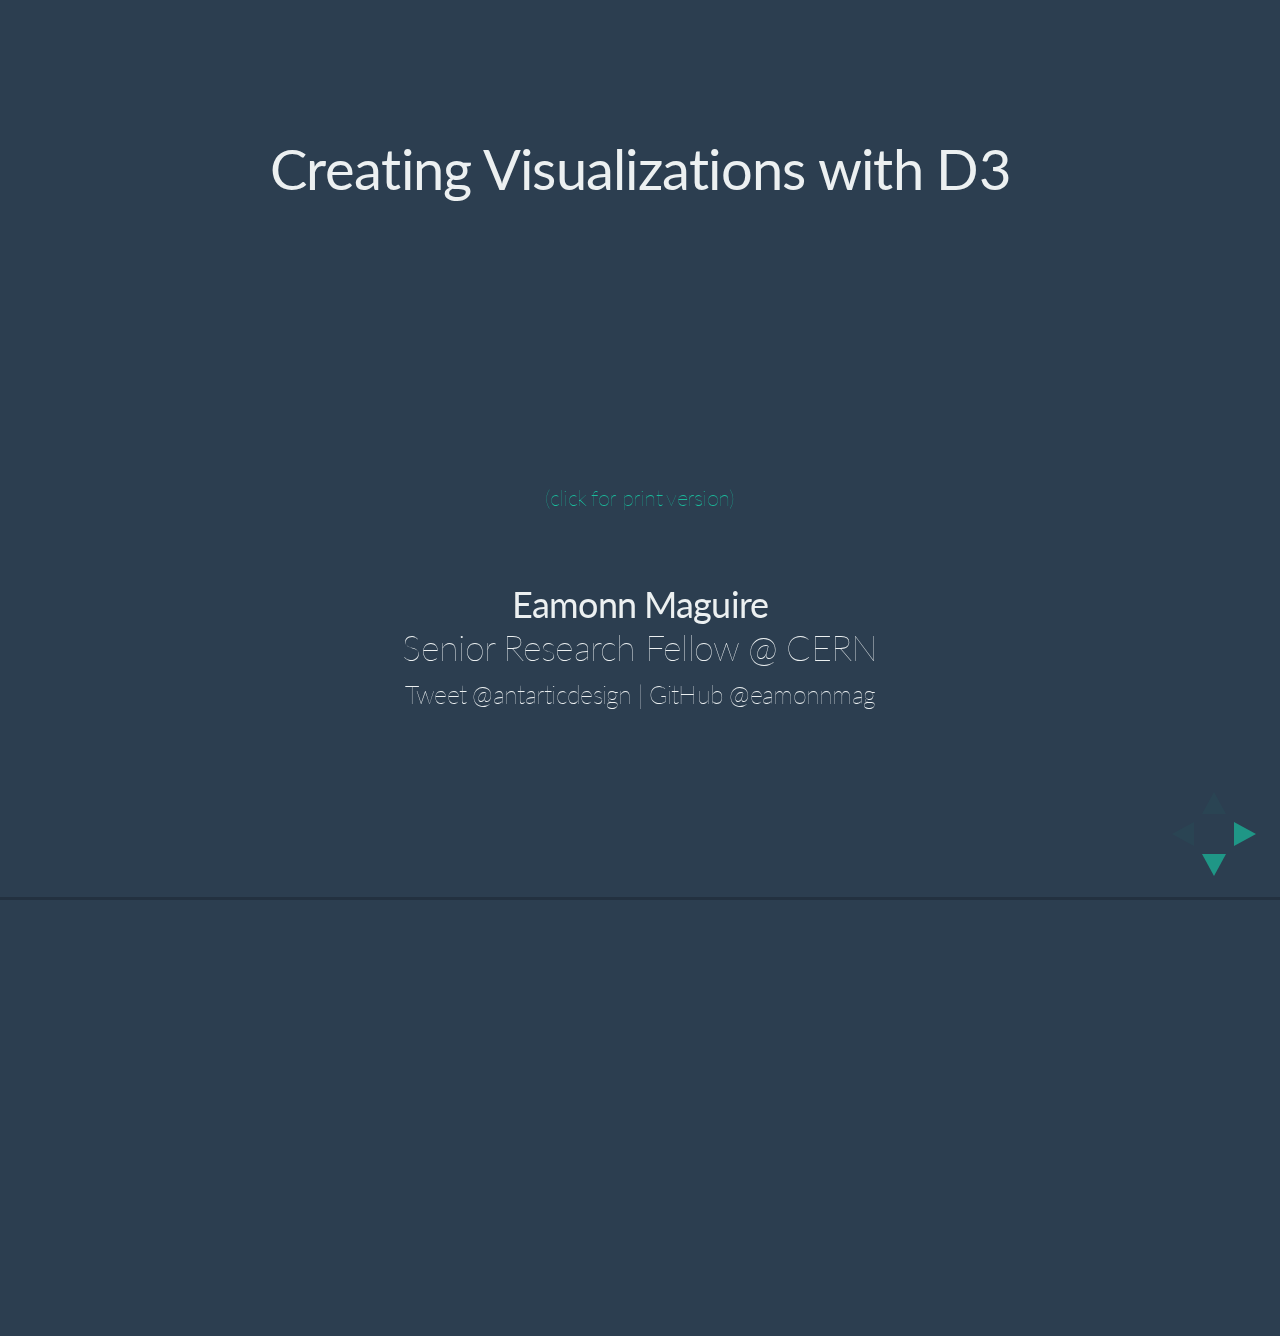
==== commit 74c60b82: "adding in links to examples." ====
--- a/index.html
+++ b/index.html
@@ -62,33 +62,35 @@
                 <div id="slide1_graph" style="width: 500px; height: 270px; margin: 0 auto;">
                 </div>
 
-                <p id="click-for-print"><a href="lecture.html?print-pdf" target="_new"><small>(click for print version)</small></a></p>
+                <p id="click-for-print"><a href="index.html?print-pdf" target="_new"><small>(click for print version)</small></a></p>
                 <div>
                     <br>
                 </div>
                 <div>Eamonn Maguire
                     <p>Senior Research Fellow @ CERN</p>
-                </div>
-
-            </section>
-
-            <section>
-                <h3>Who am I?</h3>
-
-                <div style="font-size:0.8em">
-                    <div style="width:100%;">
-                        <img src="http://www.oerc.ox.ac.uk/sites/default/files/styles/person/public/people/eamonn.jpg?itok=tiOc0xrj">
-
-                        <p><b>Eamonn Maguire</b></p>
-
-                        <p>BSc Computer Science, MRes Bioinformatics, DPhil in Computer Science</p>
+                    <p style="font-size: .7em">Tweet @antarticdesign | GitHub @eamonnmag</p>
+
+                </div>
+
+            </section>
+
+            <section data-background="assets/img/me.jpg" data-background-size="100%" data-background-repeat="norepeat">
+
+
+                    <div style="font-size:0.8em; background-color: #2c3e50; padding: 20px; border-radius: 5px; color:white; opacity: .95">
+<h3>Who am I?</h3>
+<br/>
+
+                        <p>BSc Computer Science, MRes Bioinformatics, DPhil in Computer Science</p><br/>
 
                         <p style="font-weight: lighter;">Previously at EMBL-EBI and Oxford University</p><br/>
-                        <p style="font-weight: lighter;">Have a design consultancy company called Antarctic Design</p>
+                        <p style="font-weight: lighter;">Founder of Antarctic Design, a design and visualization consultancy company.</p>
+                        <a href="http://www.antarctic-design.co.uk" target="_blank"  style="font-size: .8em;">www.antarctic-design.co.uk</a>
                     </div>
-                </div>
-            </section>
-        </section>
+
+            </section>
+        </section>
+
         <section id="outline">
             <h3>Outline</h3>
 
@@ -1590,6 +1592,15 @@
 
             </section>
 
+            <section id="glyphs">
+                <h3>Glyphs</h3>
+
+                <div id="glyphs-canvas" class="canvas" style="height: 500px; width: 700px; margin: 0 auto"></div>
+
+                <p class="text-small">Let's check <a href="http://jsfiddle.net/eamonnmag/heuw9fgb/1/" target="_blank">the code</a>.</p>
+
+            </section>
+
         </section>
 
         <section id="network_visualization_container">
@@ -1636,6 +1647,8 @@
 ]
 }</code></pre>
                 </div>
+
+                <p class="text-small"><a href="http://jsfiddle.net/eamonnmag/7a7b5dwp/" target="_blank">View the code</a> to create this graph.</p>
             </section>
 
             <section id="network-layouts">
@@ -1658,7 +1671,7 @@
                 <div id="hive-plot" class="canvas" style="width: 500px; margin: 0 auto; height: 500px"></div>
 
                 <p class="text-small">The idea is that each axis has a different meaning, e.g. all nodes with just outgoing connections, all nodes with just incoming connections, and nodes with both, e.g. <a href="http://www.konstantinkashin.com/data/hiv-hiveplot.html" target="_blank">HIV Plot</a></p>
-
+                <p class="text-small"><a href="http://jsfiddle.net/eamonnmag/00ykxyq3/" target="_blank">View the code</a> to create this graph.</p>
             </section>
 
             <section id="network_visualization_chord">
@@ -1675,13 +1688,19 @@
                 <div id="matrix" class="canvas pull-left" style="width: 600px; margin: 0 auto; height: 500px"></div>
 
 
-                <div class="pull-right" style="background-color: #35495e; padding: 20px">
+                <div class="pull-right">
+                    <div style="background-color: #35495e; padding: 20px">
                     <span style="font-size: 14px">Sort by: </span><br/>
                     <select id="order" class="pull-right">
                         <option value="name">by Name</option>
                         <option value="count">by Frequency</option>
                         <option value="group">by Cluster</option>
                     </select>
+
+                    </div>
+
+                    <br/><br/>
+                    <p class="text-small">Code is <a href="http://bost.ocks.org/mike/miserables/">here</a>.</p>
                 </div>
             </section>
 
@@ -1948,6 +1967,7 @@
 <script src="assets/js/d3-fcarea.js"></script>
 <script src="assets/js/lib/d3.hive.min.js"></script>
 <script src="assets/js/d3-graph.js"></script>
+<script src="assets/js/d3-glyphs.js"></script>
 <script src="assets/js/d3-chord.js"></script>
 <script src="assets/js/d3-matrix.js"></script>
 <script src="assets/js/d3-connect4.js"></script>
@@ -2029,6 +2049,9 @@
         "parcoords": function() {
             d3.select("#parallel-coords-canvas").html("");
             parallel_coordinates.loadAndDraw("#parallel-coords-canvas", ["assets/data/patients-1.csv"], 900, 300, ["patient"], {"colorGroup":"patient", "colors": d3.scale.ordinal().range(["#1abc9c", "#f39c12", "#e67e22", "#ccc"])});
+        },
+        "glyphs": function() {
+           gene_glyphs.create_glyph_visualization("#glyphs-canvas", "assets/data/gene-data.csv", {'width': 600, 'height': 400});
         },
         "graphs": function() {
             graph.createNetworkVisualization('assets/data/sample-network.json', '#graph-1', 900, 270);
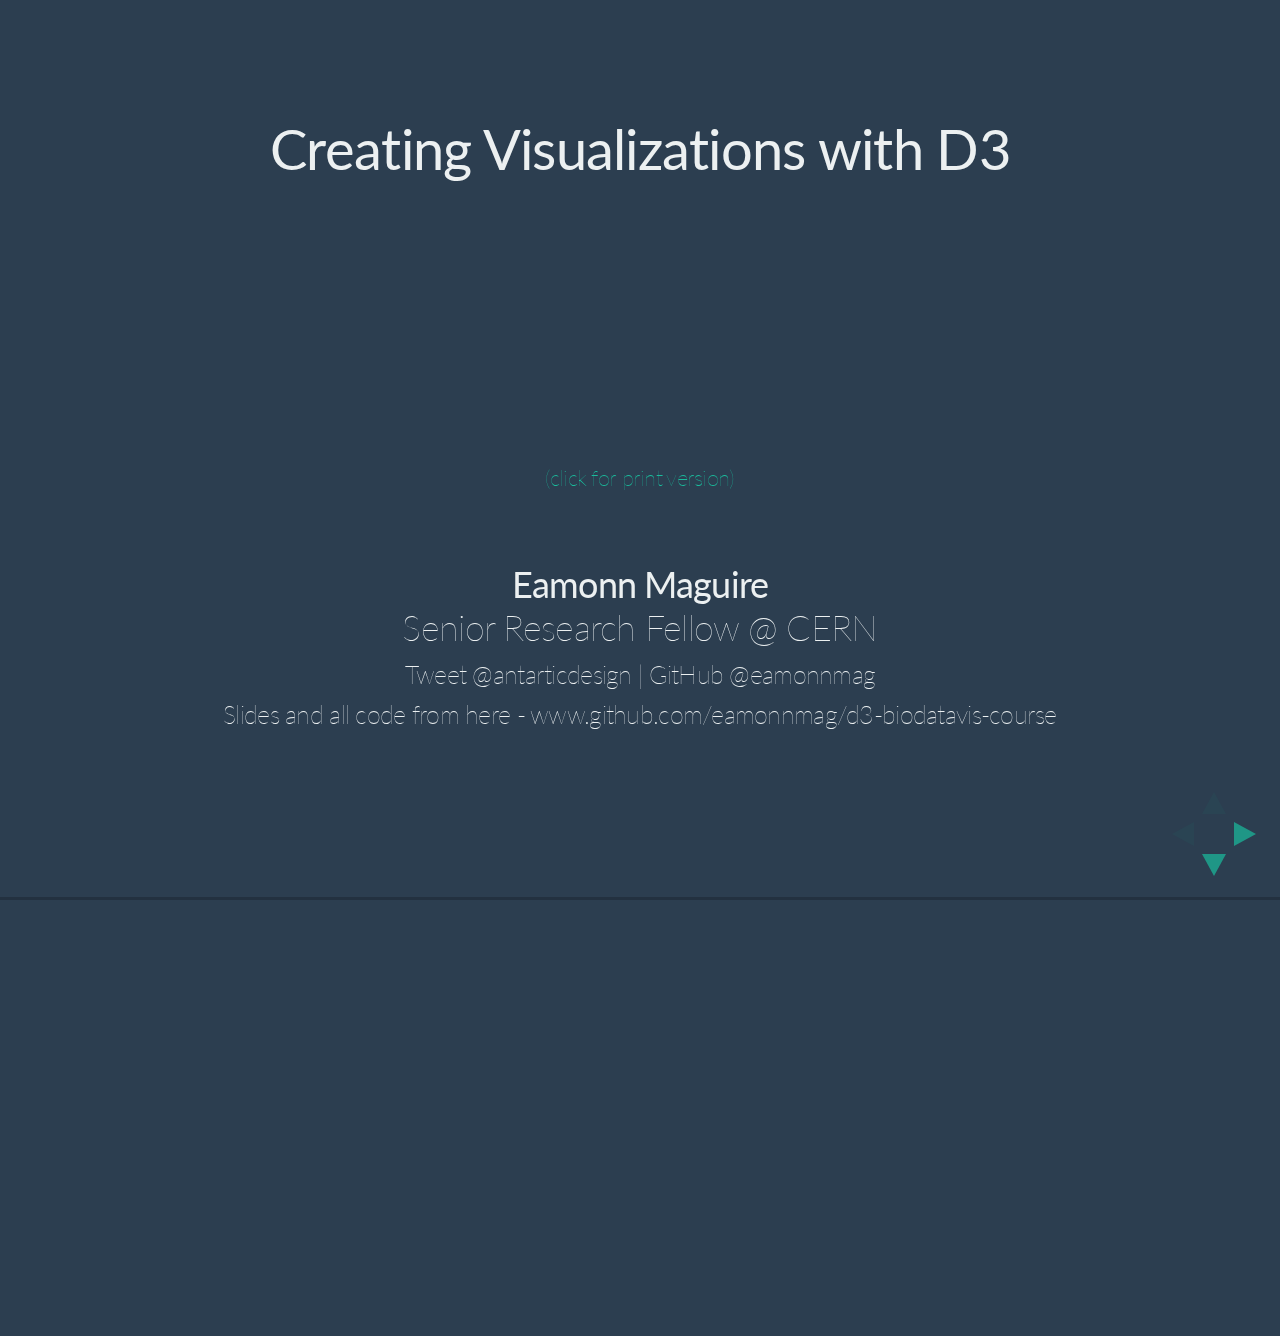
==== commit 175a4df7: "adding in link to slides and code." ====
--- a/index.html
+++ b/index.html
@@ -69,7 +69,7 @@
                 <div>Eamonn Maguire
                     <p>Senior Research Fellow @ CERN</p>
                     <p style="font-size: .7em">Tweet @antarticdesign | GitHub @eamonnmag</p>
-
+                    <p class="text-small">Slides and all code from here - www.github.com/eamonnmag/d3-biodatavis-course</p>
                 </div>
 
             </section>
